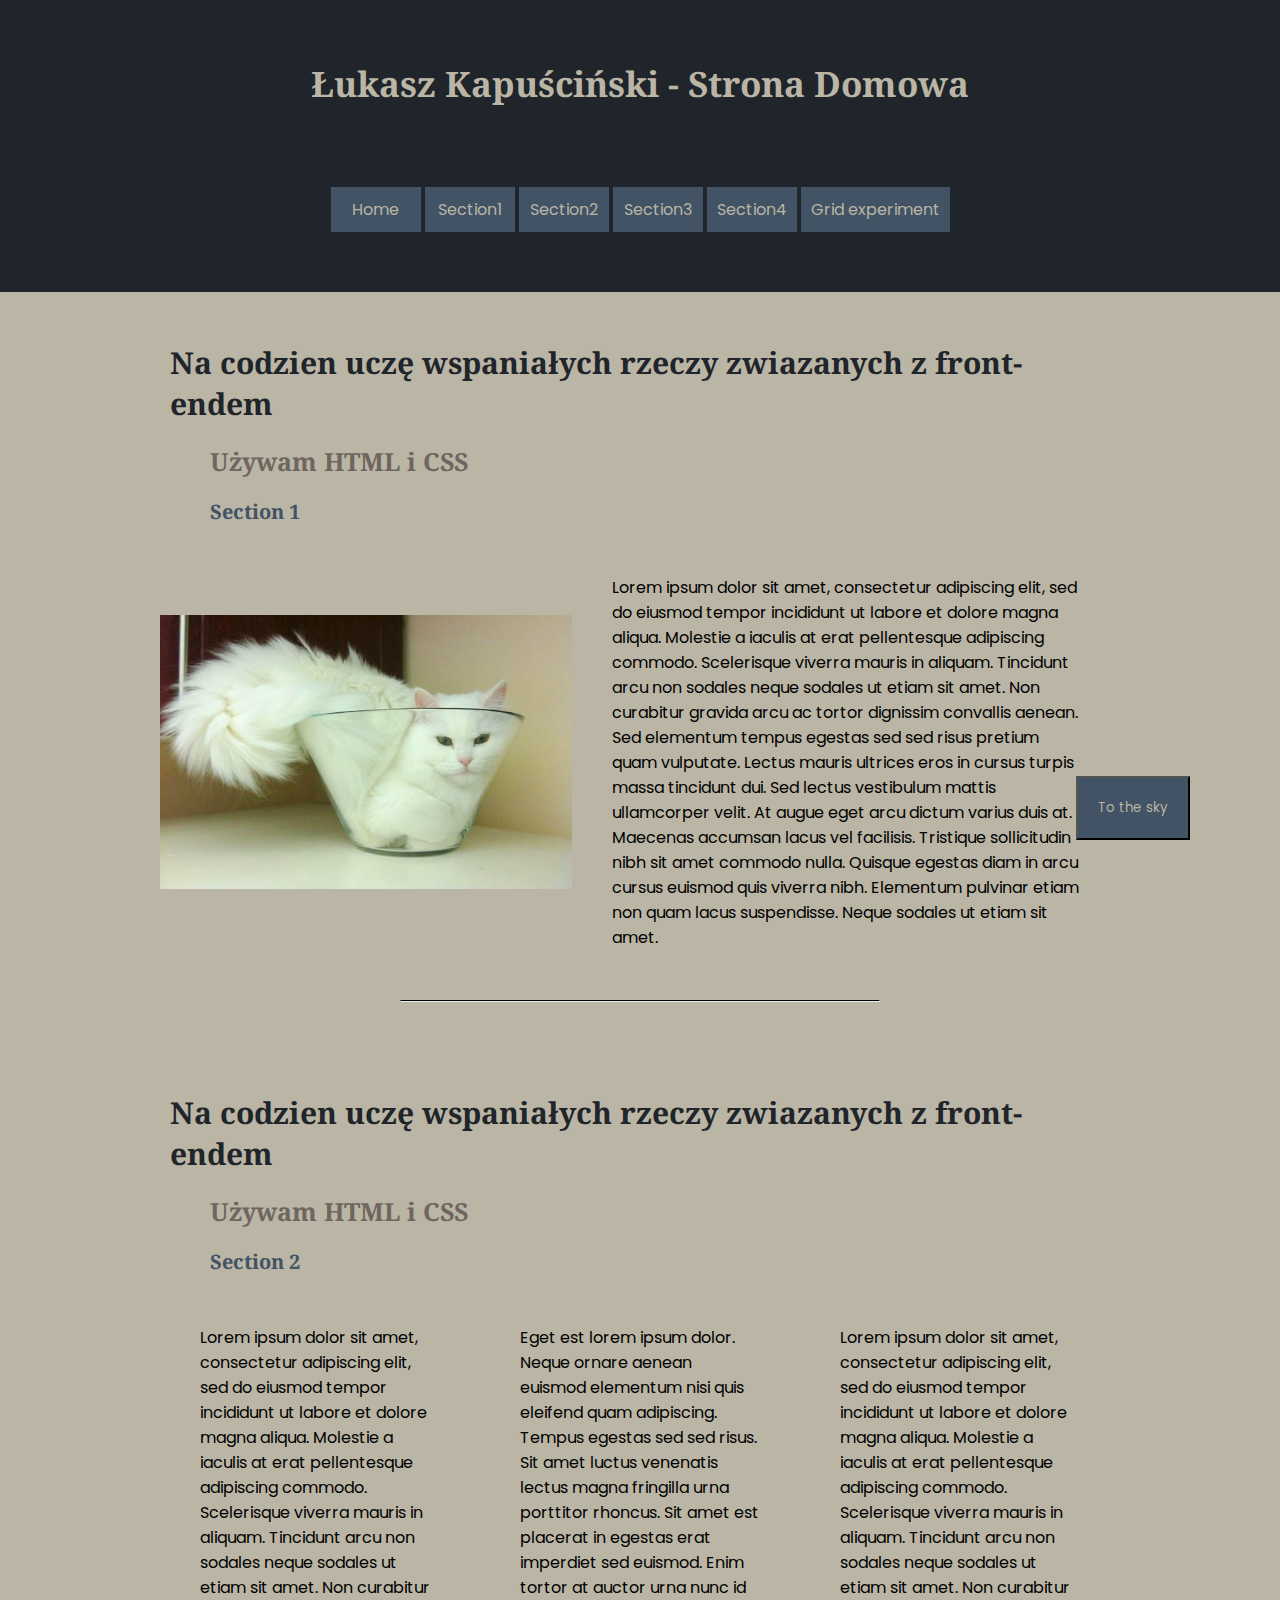
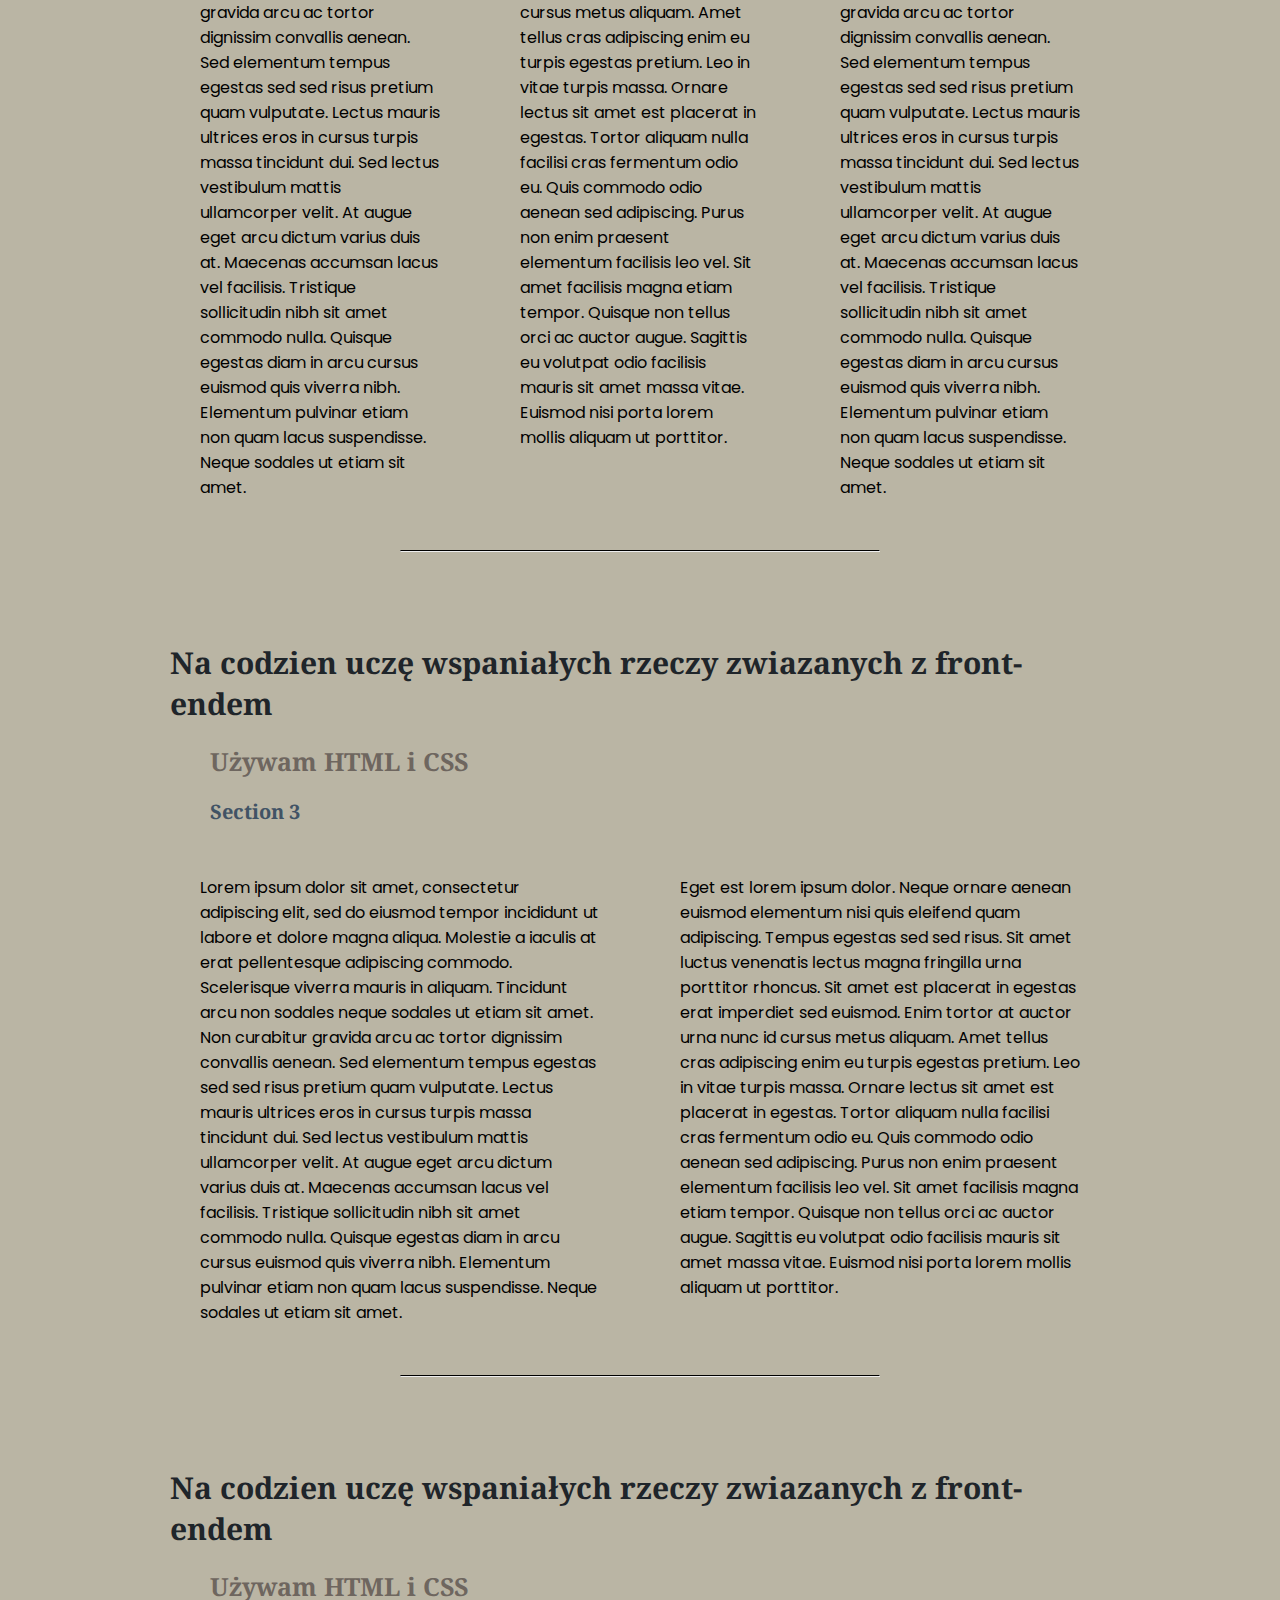
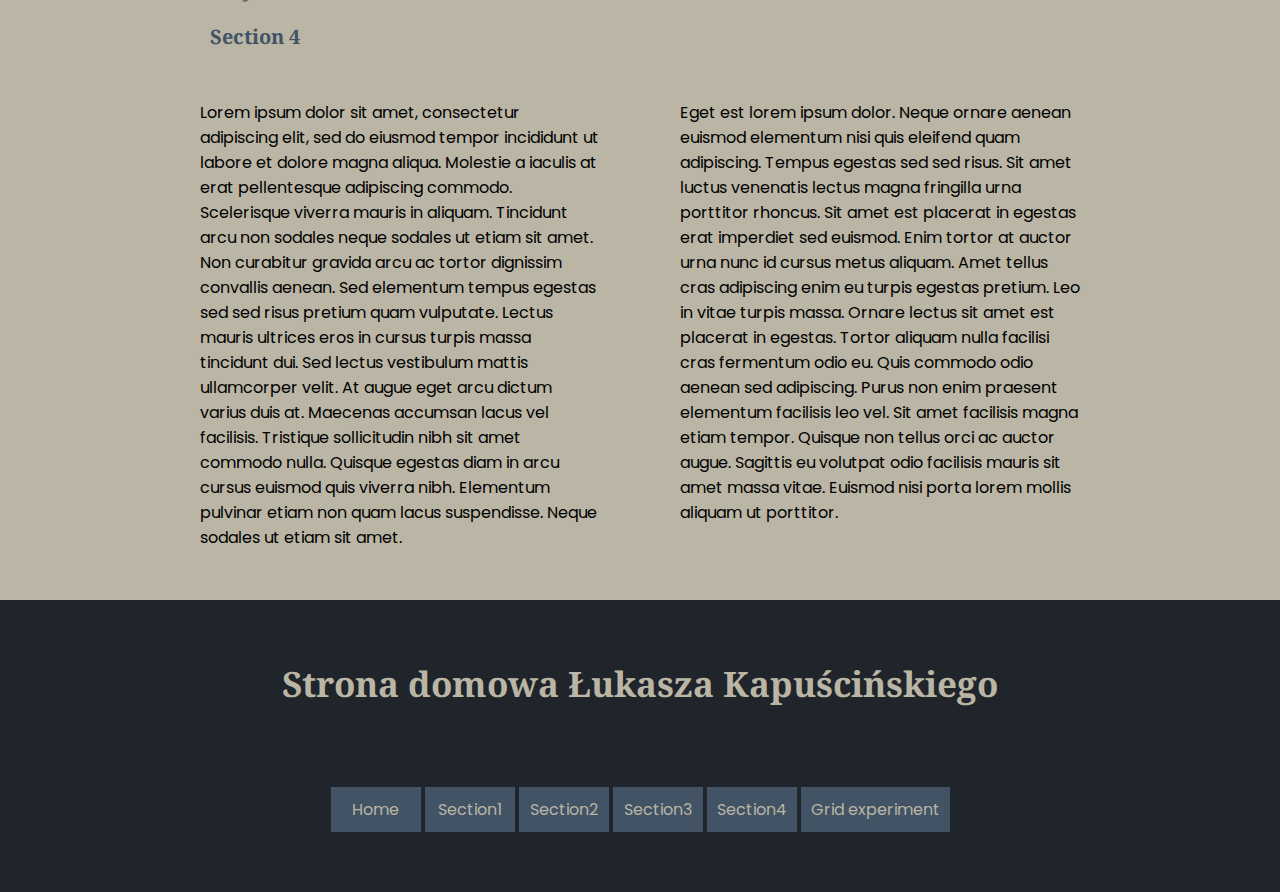
==== index.html @ 44f7f808 "grid experyment" ====
<!DOCTYPE html>
<html lang="pl">

<head>
    <meta charset="UTF-8" />
    <meta name="viewport" content="width=device-width, initial-scale=1.0" />
    <meta http-equiv="X-UA-Compatible" content="ie=edge" />
    <title>WTF Project</title>
    <link href="https://fonts.googleapis.com/css?family=Noto+Serif:400,700&display=swap&subset=latin-ext"
        rel="stylesheet" />
    <link href="https://fonts.googleapis.com/css?family=Poppins:400,700&display=swap&subset=latin-ext"
        rel="stylesheet" />
    <link rel="stylesheet" href="style.css" type="text/css" />
</head>

<body>
    <header class="header" id="home">
        <h1 class="header__h1">Łukasz Kapuściński - Strona Domowa</h1>

        <nav>
            <ul class="navigation__ul">
                <a class="navigation__a" href="#home">
                    <li class="navigation__li">Home</li>
                </a>
                <a class="navigation__a" href="#Section1">
                    <li class="navigation__li">Section1</li>
                </a>
                <a class="navigation__a" href="#Section2">
                    <li class="navigation__li">Section2</li>
                </a>
                <a class="navigation__a" href="#Section3">
                    <li class="navigation__li">Section3</li>
                </a>
                <a class="navigation__a" href="#Section4">
                    <li class="navigation__li">Section4</li>
                </a>
                <a class="navigation__a" href="grid.html">
                        <li class="navigation__li">Grid experiment</li>
                    </a>
            </ul>
        </nav>
    </header>
    <main class="wrapper">
        <!-- Section 1 -->
        <section class="section" id="Section1">
            <h2 class="section__h2">
                Na codzien uczę wspaniałych rzeczy zwiazanych z front-endem
            </h2>
            <h3 class="section__h3">Używam HTML i CSS</h3>

            <article>
                <h4 class="article__h4">Section 1</h4>
                <div class="container">
                    <div class="item">
                        <img src="IMG/cat.jpg" class="image  " alt="Kot w misce udający płynny stan skupiena" />
                    </div>
                    <p class="article__paragraph item">
                        Lorem ipsum dolor sit amet, consectetur adipiscing elit, sed do
                        eiusmod tempor incididunt ut labore et dolore magna aliqua. Molestie
                        a iaculis at erat pellentesque adipiscing commodo. Scelerisque
                        viverra mauris in aliquam. Tincidunt arcu non sodales neque sodales
                        ut etiam sit amet. Non curabitur gravida arcu ac tortor dignissim
                        convallis aenean. Sed elementum tempus egestas sed sed risus pretium
                        quam vulputate. Lectus mauris ultrices eros in cursus turpis massa
                        tincidunt dui. Sed lectus vestibulum mattis ullamcorper velit. At
                        augue eget arcu dictum varius duis at. Maecenas accumsan lacus vel
                        facilisis. Tristique sollicitudin nibh sit amet commodo nulla.
                        Quisque egestas diam in arcu cursus euismod quis viverra nibh.
                        Elementum pulvinar etiam non quam lacus suspendisse. Neque sodales
                        ut etiam sit amet.
                    </p>
                </div>
            </article>
            <hr />
        </section>
        <!-- Section 2 -->
        <section class="section" id="Section2">
            <h2 class="section__h2">
                Na codzien uczę wspaniałych rzeczy zwiazanych z front-endem
            </h2>
            <h3 class="section__h3">Używam HTML i CSS</h3>

            <article>
                <h4 class="article__h4">Section 2</h4>
                <div class="container">
                    <p class="article__paragraph item">
                        Lorem ipsum dolor sit amet, consectetur adipiscing elit, sed do
                        eiusmod tempor incididunt ut labore et dolore magna aliqua. Molestie
                        a iaculis at erat pellentesque adipiscing commodo. Scelerisque
                        viverra mauris in aliquam. Tincidunt arcu non sodales neque sodales
                        ut etiam sit amet. Non curabitur gravida arcu ac tortor dignissim
                        convallis aenean. Sed elementum tempus egestas sed sed risus pretium
                        quam vulputate. Lectus mauris ultrices eros in cursus turpis massa
                        tincidunt dui. Sed lectus vestibulum mattis ullamcorper velit. At
                        augue eget arcu dictum varius duis at. Maecenas accumsan lacus vel
                        facilisis. Tristique sollicitudin nibh sit amet commodo nulla.
                        Quisque egestas diam in arcu cursus euismod quis viverra nibh.
                        Elementum pulvinar etiam non quam lacus suspendisse. Neque sodales
                        ut etiam sit amet.
                    </p>
                    <p class="article__paragraph item">
                        Eget est lorem ipsum dolor. Neque ornare aenean euismod elementum
                        nisi quis eleifend quam adipiscing. Tempus egestas sed sed risus.
                        Sit amet luctus venenatis lectus magna fringilla urna porttitor
                        rhoncus. Sit amet est placerat in egestas erat imperdiet sed
                        euismod. Enim tortor at auctor urna nunc id cursus metus aliquam.
                        Amet tellus cras adipiscing enim eu turpis egestas pretium. Leo in
                        vitae turpis massa. Ornare lectus sit amet est placerat in egestas.
                        Tortor aliquam nulla facilisi cras fermentum odio eu. Quis commodo
                        odio aenean sed adipiscing. Purus non enim praesent elementum
                        facilisis leo vel. Sit amet facilisis magna etiam tempor. Quisque
                        non tellus orci ac auctor augue. Sagittis eu volutpat odio facilisis
                        mauris sit amet massa vitae. Euismod nisi porta lorem mollis aliquam
                        ut porttitor.
                    </p>
                    <p class="article__paragraph item ">
                        Lorem ipsum dolor sit amet, consectetur adipiscing elit, sed do
                        eiusmod tempor incididunt ut labore et dolore magna aliqua. Molestie
                        a iaculis at erat pellentesque adipiscing commodo. Scelerisque
                        viverra mauris in aliquam. Tincidunt arcu non sodales neque sodales
                        ut etiam sit amet. Non curabitur gravida arcu ac tortor dignissim
                        convallis aenean. Sed elementum tempus egestas sed sed risus pretium
                        quam vulputate. Lectus mauris ultrices eros in cursus turpis massa
                        tincidunt dui. Sed lectus vestibulum mattis ullamcorper velit. At
                        augue eget arcu dictum varius duis at. Maecenas accumsan lacus vel
                        facilisis. Tristique sollicitudin nibh sit amet commodo nulla.
                        Quisque egestas diam in arcu cursus euismod quis viverra nibh.
                        Elementum pulvinar etiam non quam lacus suspendisse. Neque sodales
                        ut etiam sit amet.
                    </p>
                </div>
            </article>
            <hr />
        </section>
        <!-- Section 3 -->
        <section class="section" id="Section3">
            <h2 class="section__h2">
                Na codzien uczę wspaniałych rzeczy zwiazanych z front-endem
            </h2>
            <h3 class="section__h3">Używam HTML i CSS</h3>

            <article>
                <h4 class="article__h4">Section 3</h4>
                <div class="container">
                    <p class="article__paragraph item">
                        Lorem ipsum dolor sit amet, consectetur adipiscing elit, sed do
                        eiusmod tempor incididunt ut labore et dolore magna aliqua. Molestie
                        a iaculis at erat pellentesque adipiscing commodo. Scelerisque
                        viverra mauris in aliquam. Tincidunt arcu non sodales neque sodales
                        ut etiam sit amet. Non curabitur gravida arcu ac tortor dignissim
                        convallis aenean. Sed elementum tempus egestas sed sed risus pretium
                        quam vulputate. Lectus mauris ultrices eros in cursus turpis massa
                        tincidunt dui. Sed lectus vestibulum mattis ullamcorper velit. At
                        augue eget arcu dictum varius duis at. Maecenas accumsan lacus vel
                        facilisis. Tristique sollicitudin nibh sit amet commodo nulla.
                        Quisque egestas diam in arcu cursus euismod quis viverra nibh.
                        Elementum pulvinar etiam non quam lacus suspendisse. Neque sodales
                        ut etiam sit amet.
                    </p>
                    <p class="article__paragraph item">
                        Eget est lorem ipsum dolor. Neque ornare aenean euismod elementum
                        nisi quis eleifend quam adipiscing. Tempus egestas sed sed risus.
                        Sit amet luctus venenatis lectus magna fringilla urna porttitor
                        rhoncus. Sit amet est placerat in egestas erat imperdiet sed
                        euismod. Enim tortor at auctor urna nunc id cursus metus aliquam.
                        Amet tellus cras adipiscing enim eu turpis egestas pretium. Leo in
                        vitae turpis massa. Ornare lectus sit amet est placerat in egestas.
                        Tortor aliquam nulla facilisi cras fermentum odio eu. Quis commodo
                        odio aenean sed adipiscing. Purus non enim praesent elementum
                        facilisis leo vel. Sit amet facilisis magna etiam tempor. Quisque
                        non tellus orci ac auctor augue. Sagittis eu volutpat odio facilisis
                        mauris sit amet massa vitae. Euismod nisi porta lorem mollis aliquam
                        ut porttitor.
                    </p>
                </div>
            </article>
            <hr />
        </section>
        <!-- Section 4 -->
        <section class="section" id="Section4">
            <h2 class="section__h2">
                Na codzien uczę wspaniałych rzeczy zwiazanych z front-endem
            </h2>
            <h3 class="section__h3">Używam HTML i CSS</h3>
            <article>
                <h4 class="article__h4">Section 4</h4>
                <div class="container">
                    <p class="article__paragraph item">

                        Lorem ipsum dolor sit amet, consectetur adipiscing elit, sed do
                        eiusmod tempor incididunt ut labore et dolore magna aliqua. Molestie a
                        iaculis at erat pellentesque adipiscing commodo. Scelerisque viverra
                        mauris in aliquam. Tincidunt arcu non sodales neque sodales ut etiam
                        sit amet. Non curabitur gravida arcu ac tortor dignissim convallis
                        aenean. Sed elementum tempus egestas sed sed risus pretium quam
                        vulputate. Lectus mauris ultrices eros in cursus turpis massa
                        tincidunt dui. Sed lectus vestibulum mattis ullamcorper velit. At
                        augue eget arcu dictum varius duis at. Maecenas accumsan lacus vel
                        facilisis. Tristique sollicitudin nibh sit amet commodo nulla. Quisque
                        egestas diam in arcu cursus euismod quis viverra nibh. Elementum
                        pulvinar etiam non quam lacus suspendisse. Neque sodales ut etiam sit
                        amet.
                    </p>
                    <p class="article__paragraph item">
                        Eget est lorem ipsum dolor. Neque ornare aenean euismod elementum nisi
                        quis eleifend quam adipiscing. Tempus egestas sed sed risus. Sit amet
                        luctus venenatis lectus magna fringilla urna porttitor rhoncus. Sit
                        amet est placerat in egestas erat imperdiet sed euismod. Enim tortor
                        at auctor urna nunc id cursus metus aliquam. Amet tellus cras
                        adipiscing enim eu turpis egestas pretium. Leo in vitae turpis massa.
                        Ornare lectus sit amet est placerat in egestas. Tortor aliquam nulla
                        facilisi cras fermentum odio eu. Quis commodo odio aenean sed
                        adipiscing. Purus non enim praesent elementum facilisis leo vel. Sit
                        amet facilisis magna etiam tempor. Quisque non tellus orci ac auctor
                        augue. Sagittis eu volutpat odio facilisis mauris sit amet massa
                        vitae. Euismod nisi porta lorem mollis aliquam ut porttitor.
                    </p>
                </div>
            </article>
        </section>
    </main>
    <footer class="footer">
        <h2 class="footer__h2">Strona domowa Łukasza Kapuścińskiego</h2>
        <nav>
            <ul class="navigation__ul">
                <a class="navigation__a" href="#home">
                    <li class="navigation__li">Home</li>
                </a>
                <a class="navigation__a" href="#Section1">
                    <li class="navigation__li">Section1</li>
                </a>
                <a class="navigation__a" href="#Section2">
                    <li class="navigation__li">Section2</li>
                </a>
                <a class="navigation__a" href="#Section3">
                    <li class="navigation__li">Section3</li>
                </a>
                <a class="navigation__a" href="#Section4">
                    <li class="navigation__li">Section4</li>
                </a>
                <a class="navigation__a" href="grid.html">
                        <li class="navigation__li">Grid experiment</li>
                    </a>
            </ul>
        </nav>

        <a href="#home" class="link"><button class="button">To the sky</button></a>
    </footer>
</body>

</html>
---- style.css ----
/* My color pallet

Sienna          #965C2A
Dark SLate Gray #415365
Dark Gray       #BAB5A4
Dark Slate Gray #1F252A
Dim Gray        #6E665F

*/


* {
    padding: 0;
    margin: 0;
    box-sizing: border-box;
    font-family: 'Poppins', sans-serif;
}

.article__h4 {
    font-family: 'Noto Serif', serif;
    font-size: 20px;
    color: #415365;
    padding: 10px 0 40px 50px;
}

.article__paragraph {
    width: 80%;
    margin: 0 auto;
    font-size: 16px;
    color: #000;
    padding: 10px 40px;
}

body {
    background-color: #BAB5A4;
}


.button {
    position: fixed;
    bottom: 60px;
    right: 90px;
    color: #BAB5A4;
    background-color: #415365;
    padding: 20px;
}

.button:hover {
    background-color: #BAB5A4;
    color: #1F252A;
}


.container {
    display: flex;
    justify-items: flex-start;
    align-items: flex-start;
    
    
}

.footer {
    padding: 20px;
    background-color: #1F252A;
    position: relative;
    text-align: center;
}

.footer__h2 {
    font-family: 'Noto Serif', serif;
    font-size: 35px;
    color: #BAB5A4;
    padding: 40px 10px;
}




.header {
    padding: 20px;
    background-color: #1F252A;
    text-align: center;
    color: #BAB5A4;

}

.header__h1 {
    font-family: 'Noto Serif', serif;
    font-size: 35px;
    color: #BAB5A4;
    text-align: center;
    padding: 40px 10px;
}

hr {
    width: 50%;
    margin: 40px auto 0 auto;
    border-top: 1px solid black;
}

.image {

    height: auto;
    width: 100%;
    max-width: 100%;
    padding: 50px 0;
    display: block;
    margin: 0 auto;


}

.item {
    flex-grow: 1;
}

.navigation {
    padding: 30px;

}

.navigation__ul {
    list-style-type: none;
    padding: 40px 20px;
}


.navigation__li {
    display: inline-block;
    background-color: #415365;
    padding: 10px 10px;
    min-width: 90px;

}

.navigation__li:hover {
    background-color: #BAB5A4;
    color: #415365;
}

.navigation__a {
    color: #BAB5A4;
    text-decoration: none;

}

.section {
    padding: 40px 20px;

}



.section__h2 {
    font-family: 'Noto Serif', serif;
    font-size: 30px;
    color: #1F252A;
    padding: 10px 10px;
}

.section__h3 {
    font-family: 'Noto Serif', serif;
    font-size: 25px;
    color: #6E665F;
    padding: 10px 50px;
}


.wrapper {
    width: 1000px;
    margin: auto;
}
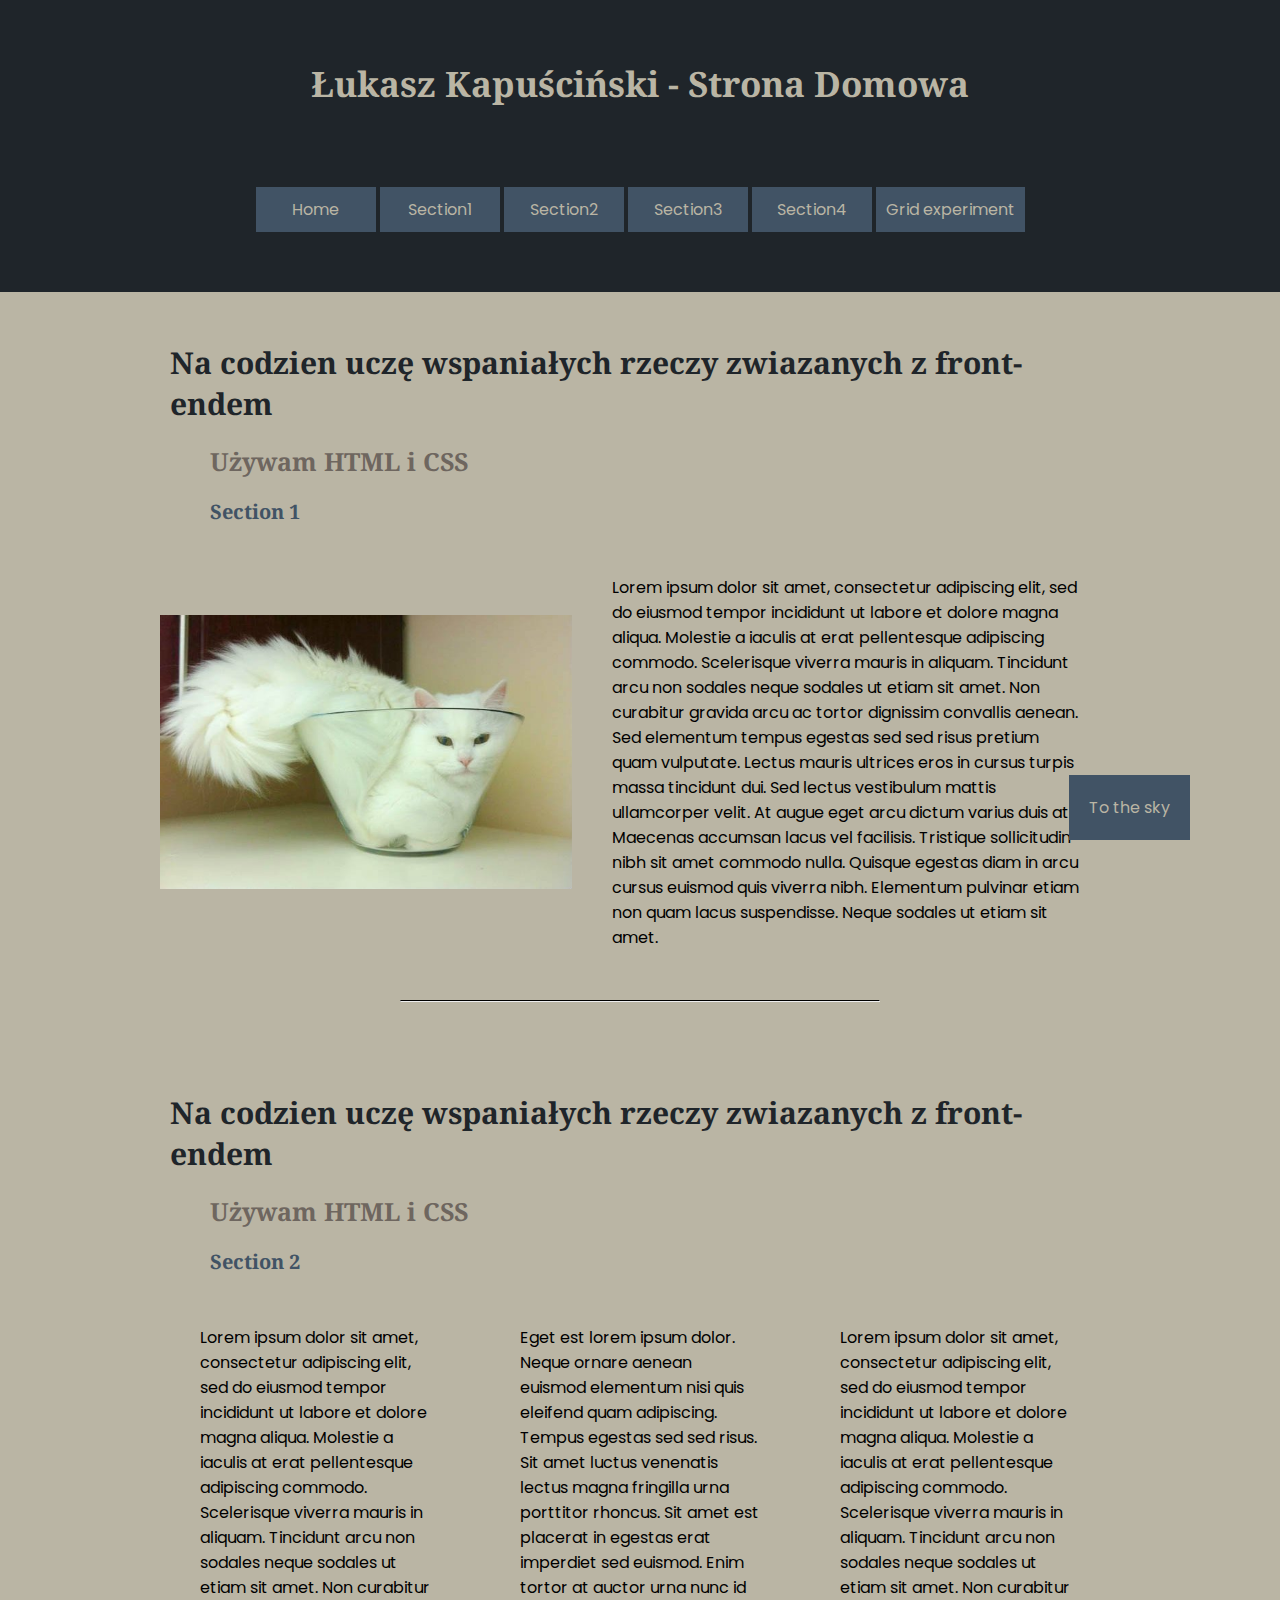
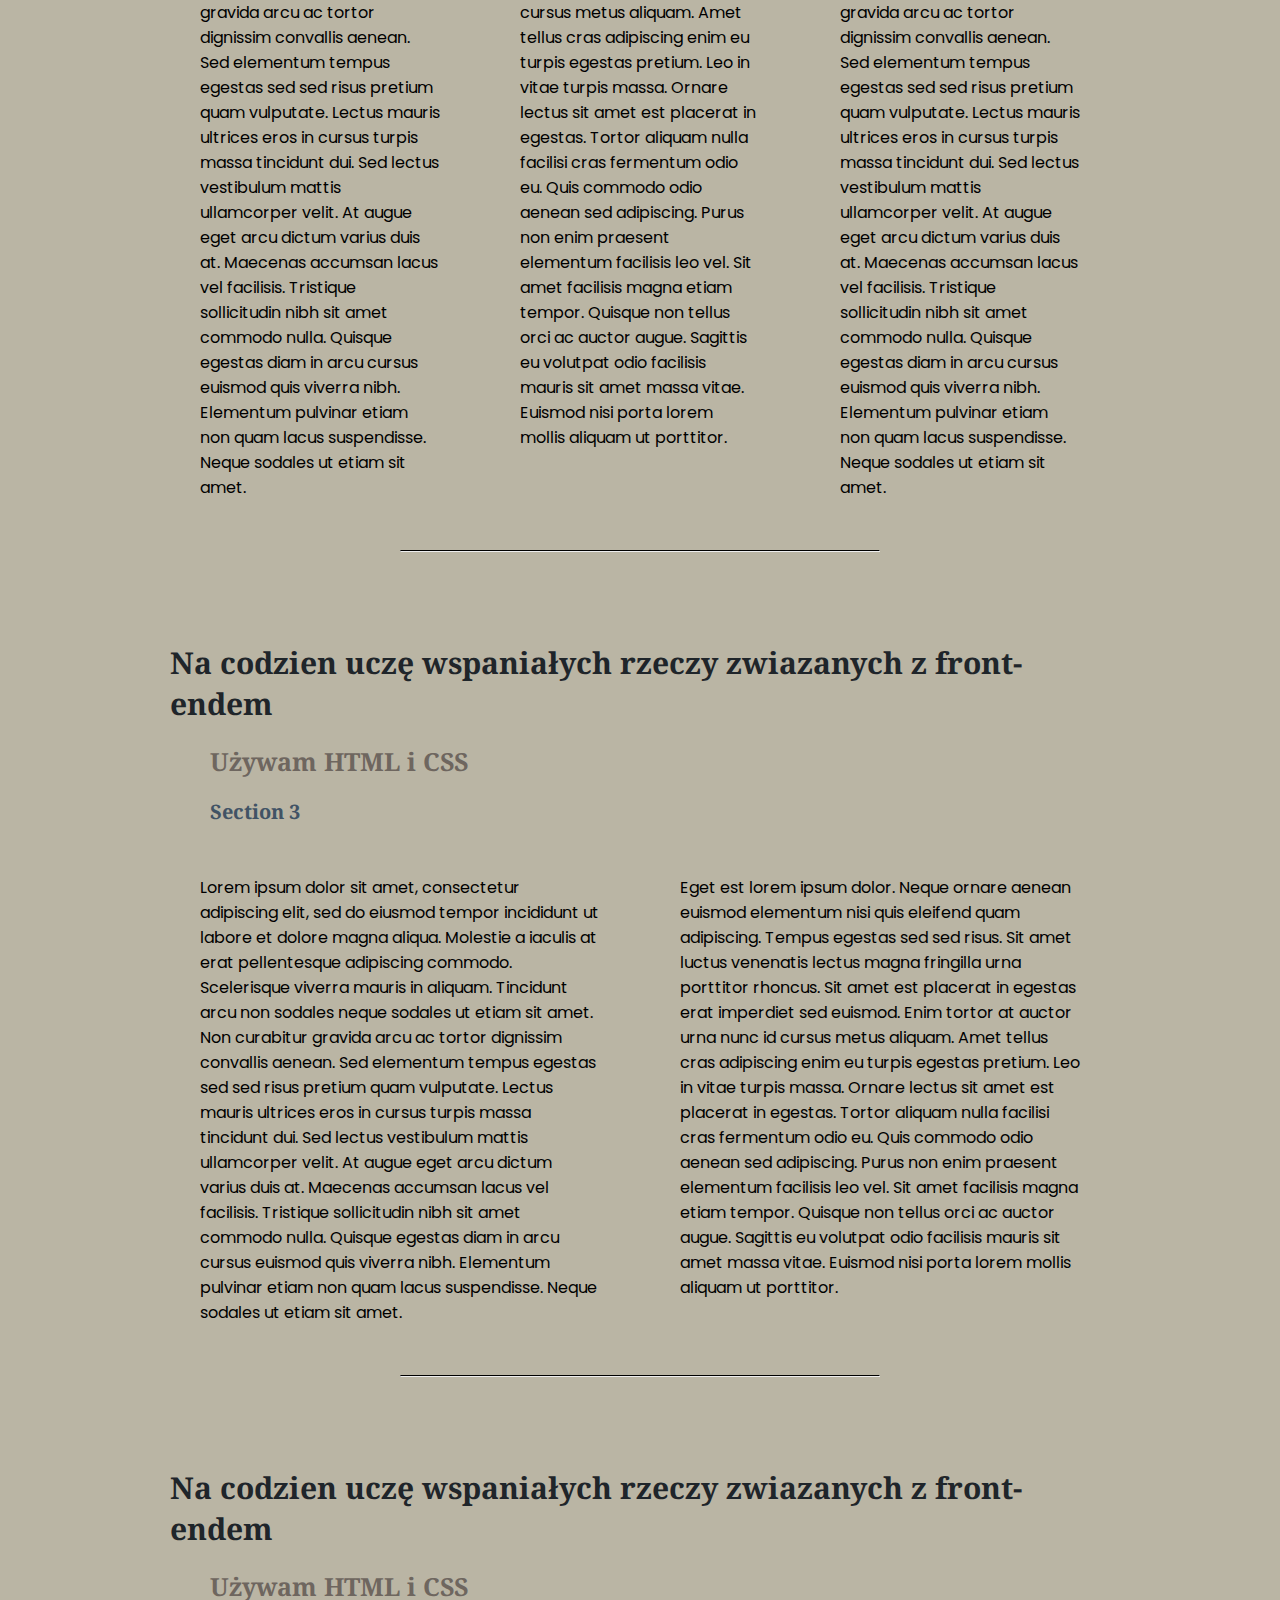
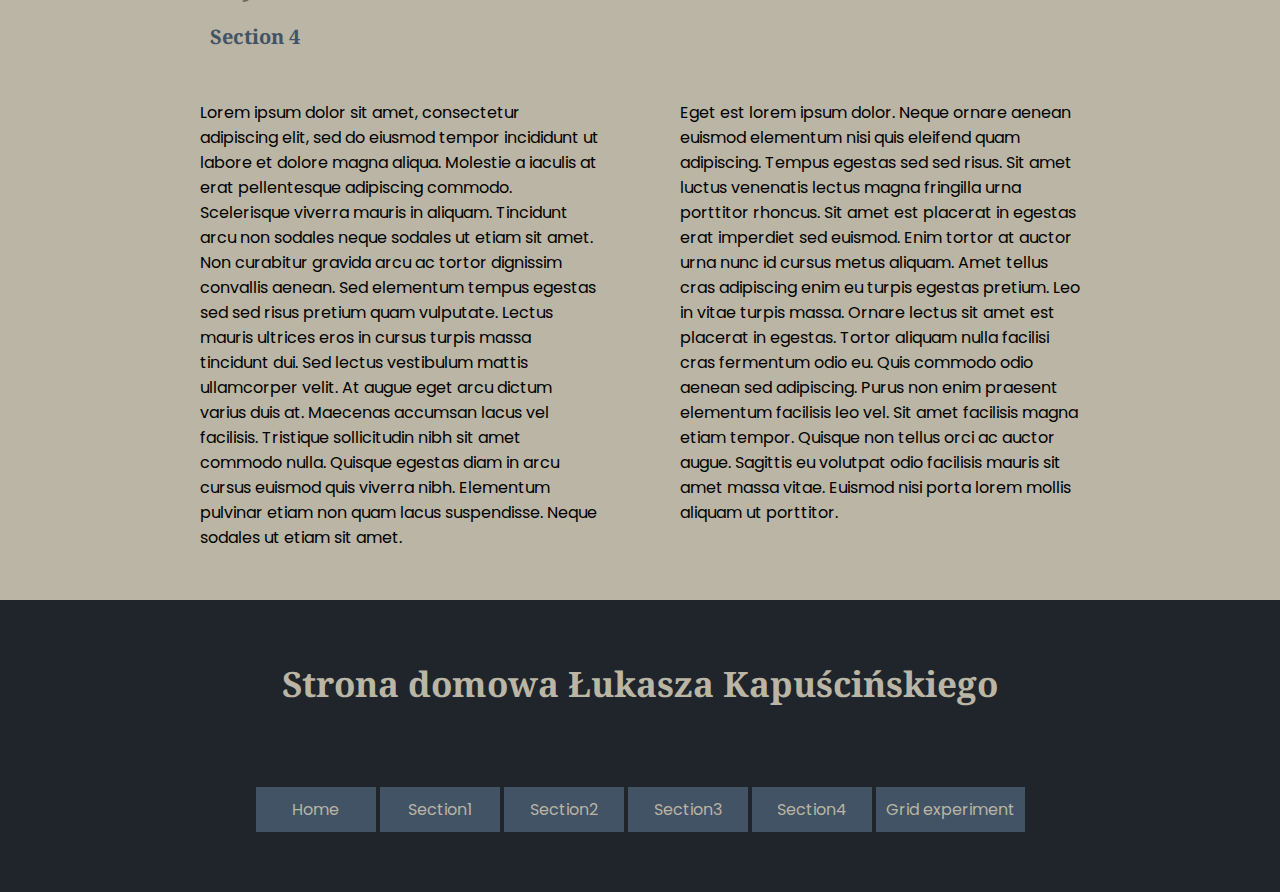
==== commit fa9dfad3: "small BEM improvement" ====
--- a/index.html
+++ b/index.html
@@ -19,30 +19,30 @@
 
         <nav>
             <ul class="navigation__ul">
-                <a class="navigation__a" href="#home">
-                    <li class="navigation__li">Home</li>
-                </a>
-                <a class="navigation__a" href="#Section1">
-                    <li class="navigation__li">Section1</li>
-                </a>
-                <a class="navigation__a" href="#Section2">
-                    <li class="navigation__li">Section2</li>
-                </a>
-                <a class="navigation__a" href="#Section3">
-                    <li class="navigation__li">Section3</li>
-                </a>
-                <a class="navigation__a" href="#Section4">
-                    <li class="navigation__li">Section4</li>
-                </a>
-                <a class="navigation__a" href="grid.html">
-                        <li class="navigation__li">Grid experiment</li>
-                    </a>
+
+                <li class="navigation__li"><a class="navigation__a" href="#home">Home
+                    </a></li>
+                <li class="navigation__li"><a class="navigation__a" href="#section1">
+                        Section1
+                    </a></li>
+                <li class="navigation__li"><a class="navigation__a" href="#section2">
+                        Section2</a></li>
+
+
+                <li class="navigation__li"><a class="navigation__a" href="#section3">Section3</a></li>
+
+
+                <li class="navigation__li"><a class="navigation__a" href="#section4">Section4
+                    </a></li>
+
+                <li class="navigation__li"><a class="navigation__a" href="grid.html">Grid experiment </a></li>
+
             </ul>
         </nav>
     </header>
     <main class="wrapper">
         <!-- Section 1 -->
-        <section class="section" id="Section1">
+        <section class="section" id="section1">
             <h2 class="section__h2">
                 Na codzien uczę wspaniałych rzeczy zwiazanych z front-endem
             </h2>
@@ -74,7 +74,7 @@
             <hr />
         </section>
         <!-- Section 2 -->
-        <section class="section" id="Section2">
+        <section class="section" id="section2">
             <h2 class="section__h2">
                 Na codzien uczę wspaniałych rzeczy zwiazanych z front-endem
             </h2>
@@ -133,7 +133,7 @@
             <hr />
         </section>
         <!-- Section 3 -->
-        <section class="section" id="Section3">
+        <section class="section" id="section3">
             <h2 class="section__h2">
                 Na codzien uczę wspaniałych rzeczy zwiazanych z front-endem
             </h2>
@@ -177,7 +177,7 @@
             <hr />
         </section>
         <!-- Section 4 -->
-        <section class="section" id="Section4">
+        <section class="section" id="section4">
             <h2 class="section__h2">
                 Na codzien uczę wspaniałych rzeczy zwiazanych z front-endem
             </h2>
@@ -221,30 +221,30 @@
     </main>
     <footer class="footer">
         <h2 class="footer__h2">Strona domowa Łukasza Kapuścińskiego</h2>
-        <nav>
-            <ul class="navigation__ul">
-                <a class="navigation__a" href="#home">
-                    <li class="navigation__li">Home</li>
-                </a>
-                <a class="navigation__a" href="#Section1">
-                    <li class="navigation__li">Section1</li>
-                </a>
-                <a class="navigation__a" href="#Section2">
-                    <li class="navigation__li">Section2</li>
-                </a>
-                <a class="navigation__a" href="#Section3">
-                    <li class="navigation__li">Section3</li>
-                </a>
-                <a class="navigation__a" href="#Section4">
-                    <li class="navigation__li">Section4</li>
-                </a>
-                <a class="navigation__a" href="grid.html">
-                        <li class="navigation__li">Grid experiment</li>
-                    </a>
-            </ul>
-        </nav>
-
-        <a href="#home" class="link"><button class="button">To the sky</button></a>
+
+        <ul class="navigation__ul">
+
+            <li class="navigation__li"><a class="navigation__a" href="#home">Home
+                </a></li>
+            <li class="navigation__li"><a class="navigation__a" href="#section1">
+                    Section1
+                </a></li>
+            <li class="navigation__li"><a class="navigation__a" href="#section2">
+                    Section2</a></li>
+
+
+            <li class="navigation__li"><a class="navigation__a" href="#section3">Section3</a></li>
+
+
+            <li class="navigation__li"><a class="navigation__a" href="#section4">Section4
+                </a></li>
+
+            <li class="navigation__li"><a class="navigation__a" href="grid.html">Grid experiment </a></li>
+
+        </ul>
+
+
+        <a href="#home" class="link button">To the sky</a>
     </footer>
 </body>
 
--- a/style.css
+++ b/style.css
@@ -43,11 +43,12 @@
     color: #BAB5A4;
     background-color: #415365;
     padding: 20px;
+    text-decoration: none;
 }
 
 .button:hover {
-    background-color: #BAB5A4;
-    color: #1F252A;
+    background-color:#1F252A;
+    color: #BAB5A4;
 }
 
 
@@ -55,8 +56,8 @@
     display: flex;
     justify-items: flex-start;
     align-items: flex-start;
-    
-    
+
+
 }
 
 .footer {
@@ -127,21 +128,25 @@
 
 .navigation__li {
     display: inline-block;
+    
+    
+}
+
+
+
+.navigation__a {
+    display: inline-block;
+    color: #BAB5A4;
+    text-decoration: none;
+    padding: 10px 10px;
+    min-width: 120px;
     background-color: #415365;
-    padding: 10px 10px;
-    min-width: 90px;
 
 }
 
-.navigation__li:hover {
+.navigation__a:hover {
     background-color: #BAB5A4;
     color: #415365;
-}
-
-.navigation__a {
-    color: #BAB5A4;
-    text-decoration: none;
-
 }
 
 .section {
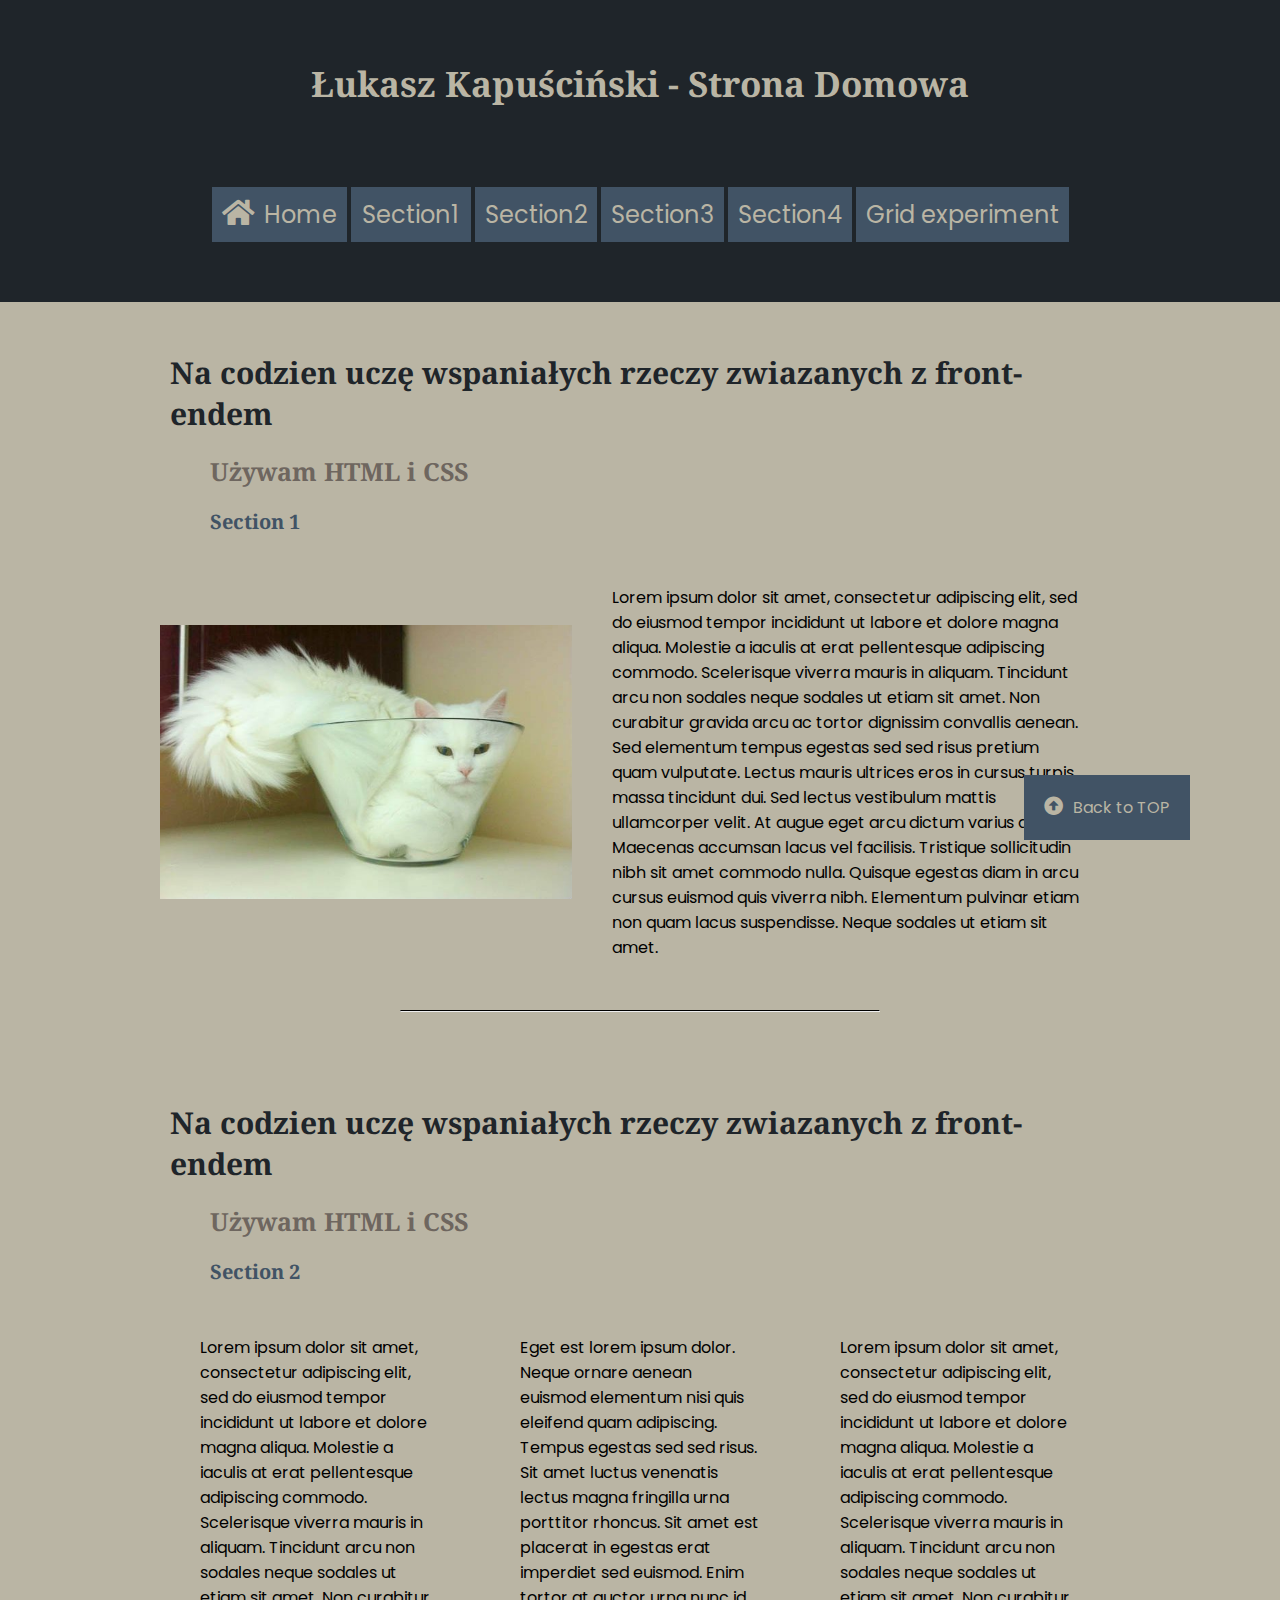
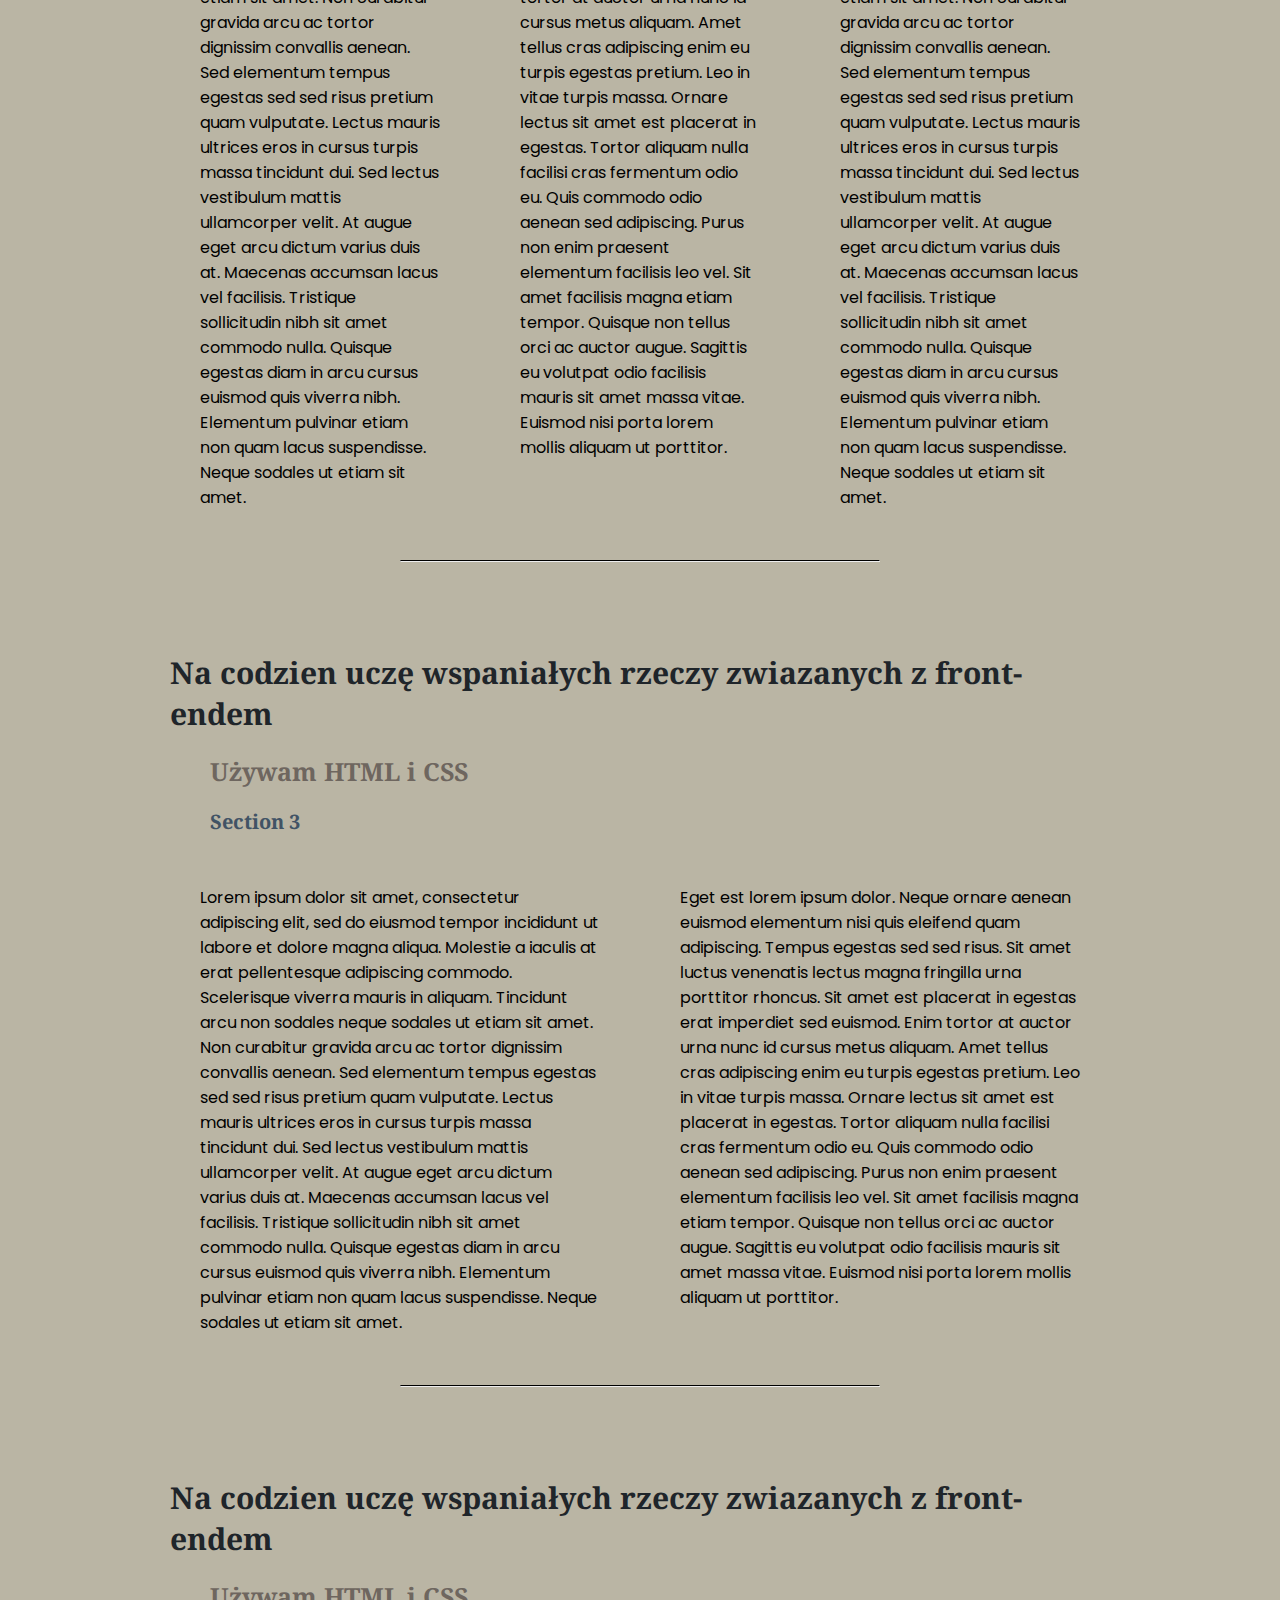
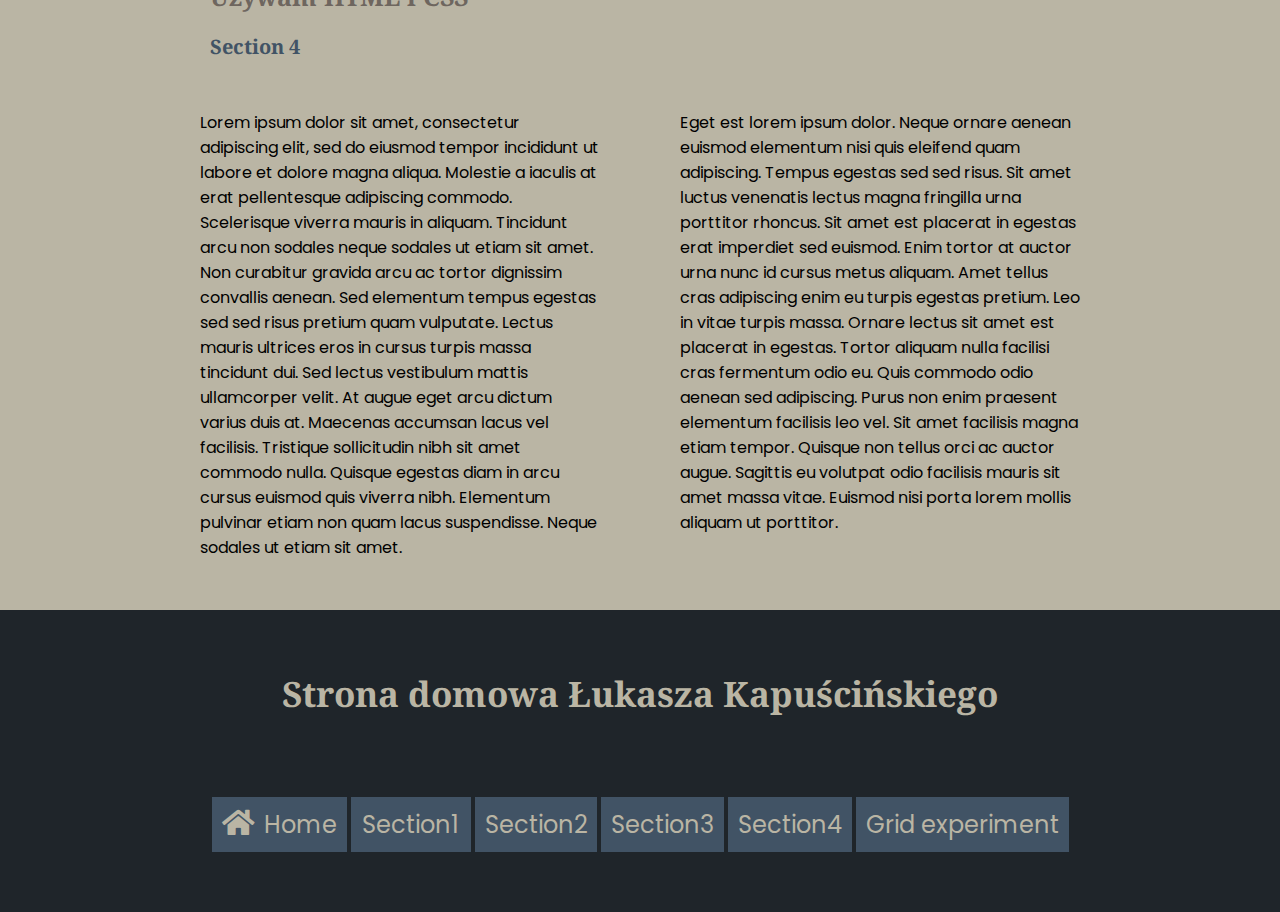
==== commit 7d940f92: "add font awesome" ====
--- a/index.html
+++ b/index.html
@@ -6,6 +6,13 @@
     <meta name="viewport" content="width=device-width, initial-scale=1.0" />
     <meta http-equiv="X-UA-Compatible" content="ie=edge" />
     <title>WTF Project</title>
+
+    <!-- test CDN FA
+        <script src="https://kit.fontawesome.com/5cf9c24616.js"></script>
+    
+    <script src="https://cdnjs.cloudflare.com/ajax/libs/font-awesome/5.8.2/css/all.css"></script>
+    -->
+    <link href="https://cdnjs.cloudflare.com/ajax/libs/font-awesome/5.8.2/css/all.css" rel="stylesheet" />
     <link href="https://fonts.googleapis.com/css?family=Noto+Serif:400,700&display=swap&subset=latin-ext"
         rel="stylesheet" />
     <link href="https://fonts.googleapis.com/css?family=Poppins:400,700&display=swap&subset=latin-ext"
@@ -20,7 +27,7 @@
         <nav>
             <ul class="navigation__ul">
 
-                <li class="navigation__li"><a class="navigation__a" href="#home">Home
+                <li class="navigation__li"><a class="navigation__a" href="#home"><i class="fas fa-home button__icon"></i>Home
                     </a></li>
                 <li class="navigation__li"><a class="navigation__a" href="#section1">
                         Section1
@@ -224,7 +231,7 @@
 
         <ul class="navigation__ul">
 
-            <li class="navigation__li"><a class="navigation__a" href="#home">Home
+            <li class="navigation__li"><a class="navigation__a" href="#home"><i class="fas fa-home button__icon"></i>Home
                 </a></li>
             <li class="navigation__li"><a class="navigation__a" href="#section1">
                     Section1
@@ -244,7 +251,9 @@
         </ul>
 
 
-        <a href="#home" class="link button">To the sky</a>
+        <a href="#home" class="link button">
+            <i class="fas fa-arrow-alt-circle-up button__icon"></i>Back to TOP</a>
+
     </footer>
 </body>
 
--- a/style.css
+++ b/style.css
@@ -15,6 +15,7 @@
     box-sizing: border-box;
     font-family: 'Poppins', sans-serif;
 }
+
 
 .article__h4 {
     font-family: 'Noto Serif', serif;
@@ -51,6 +52,15 @@
     color: #BAB5A4;
 }
 
+.button:active {
+    transform: scale(0.90);
+}
+
+.button__icon {
+    font-size: 1.2em; 
+    color: #BAB5A4;
+    padding: 0 10px 0 0;
+}
 
 .container {
     display: flex;
@@ -135,19 +145,28 @@
 
 
 .navigation__a {
+    font-size: 1.5rem;
     display: inline-block;
     color: #BAB5A4;
     text-decoration: none;
     padding: 10px 10px;
     min-width: 120px;
+    
     background-color: #415365;
 
 }
 
 .navigation__a:hover {
+   
+    
     background-color: #BAB5A4;
     color: #415365;
 }
+
+.navigation__a:active {
+    transform: scale(0.95);
+}
+
 
 .section {
     padding: 40px 20px;
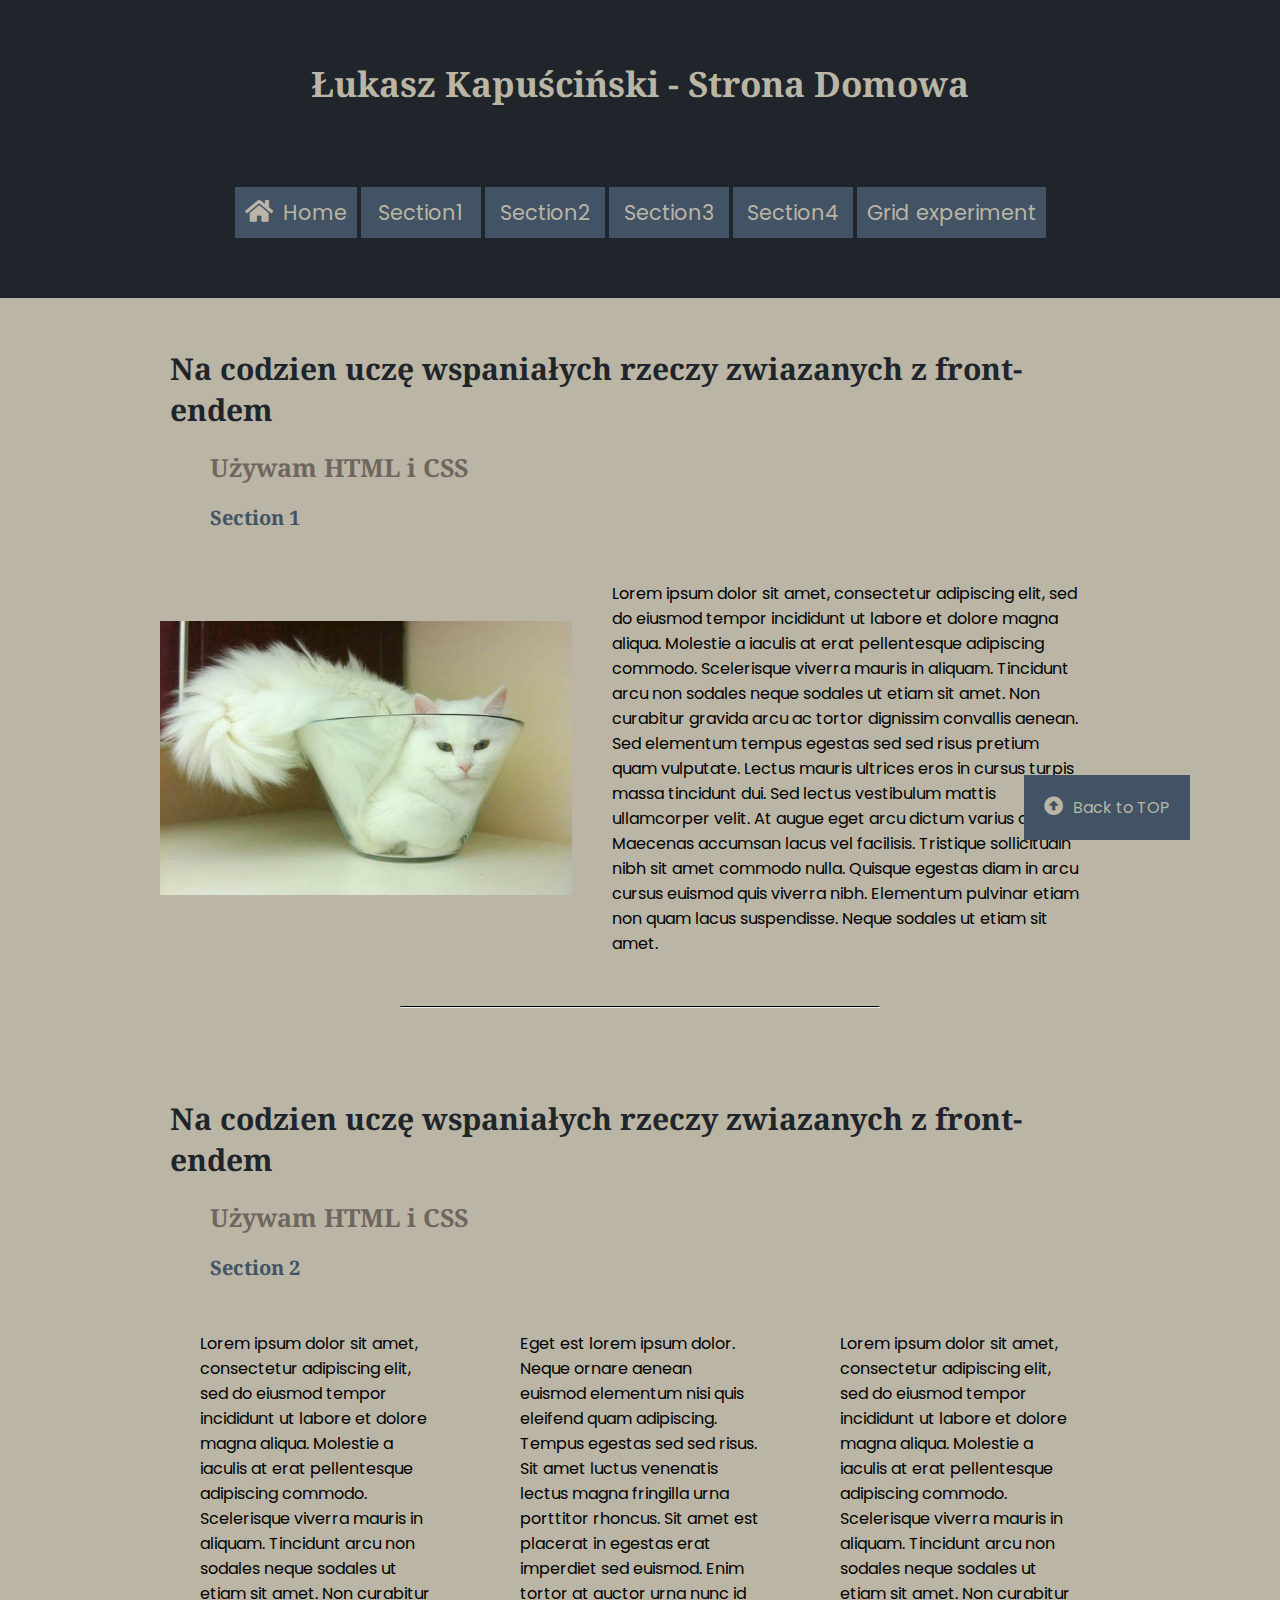
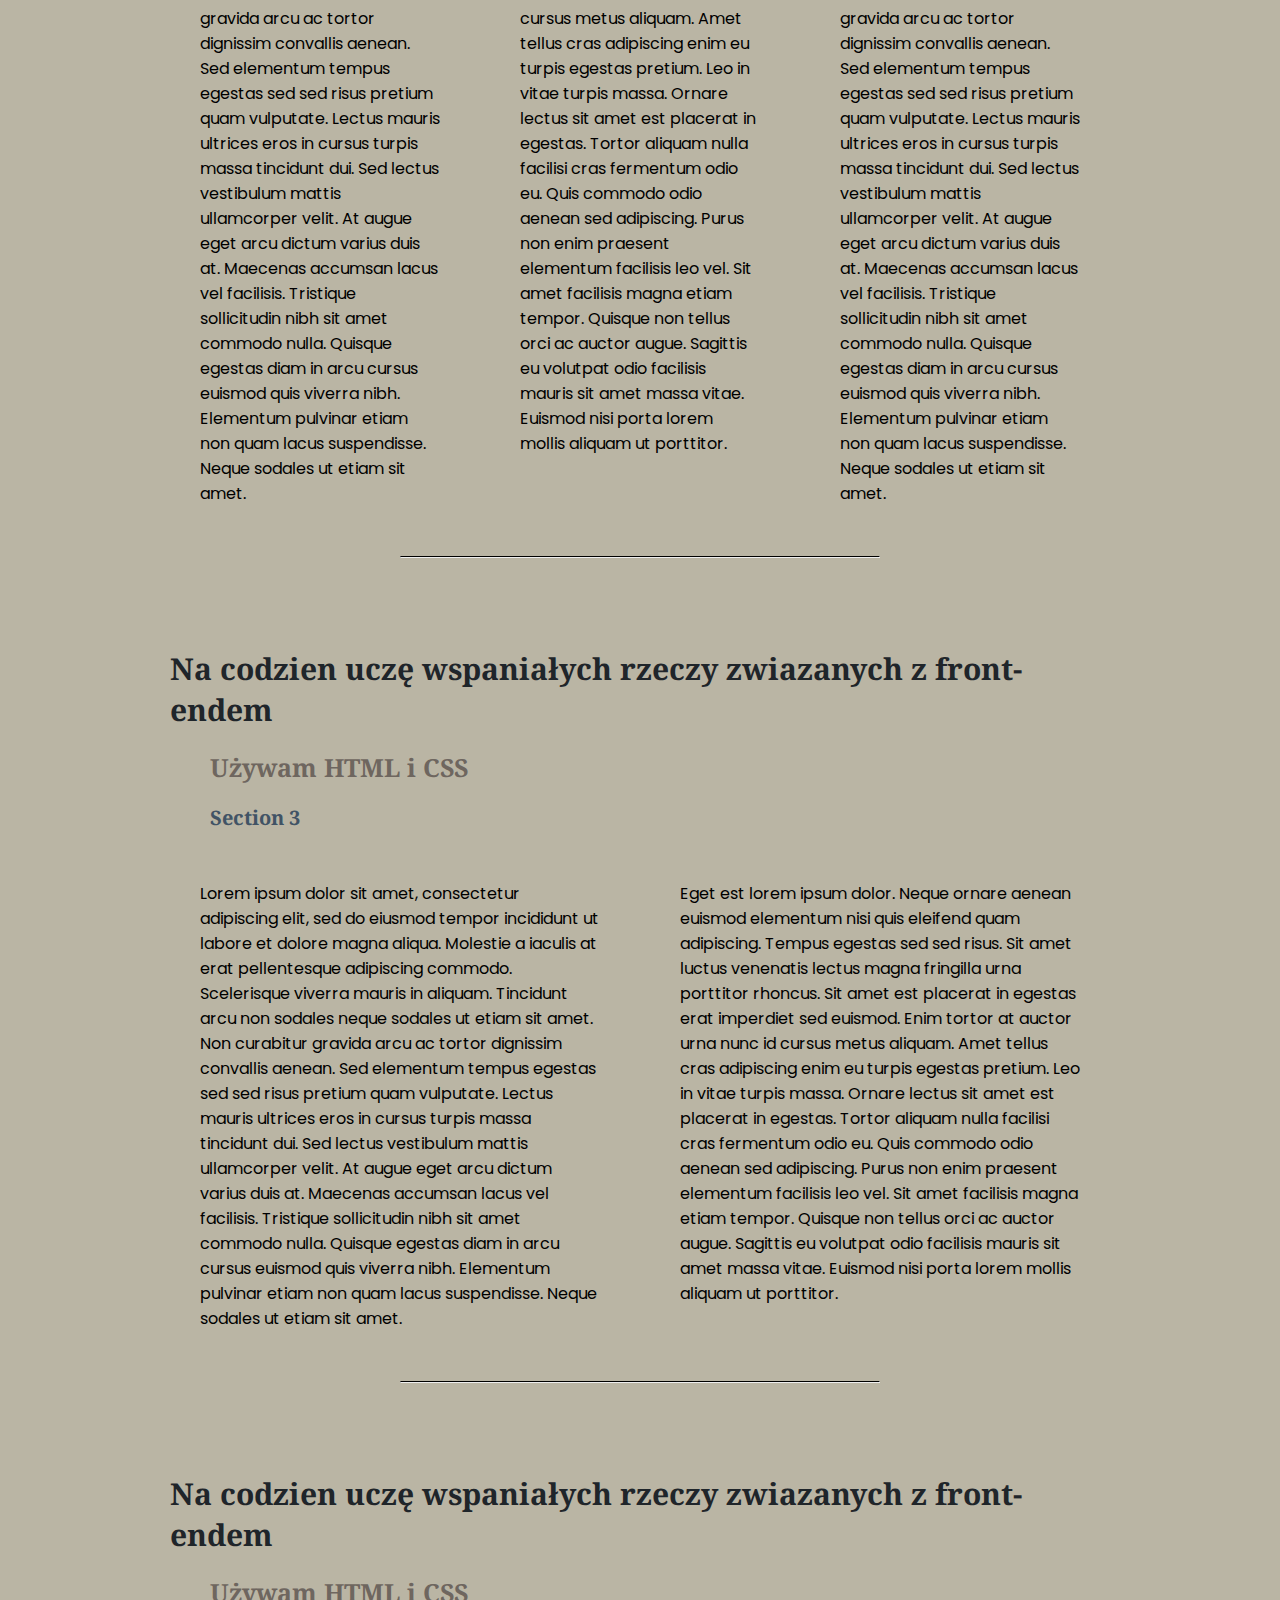
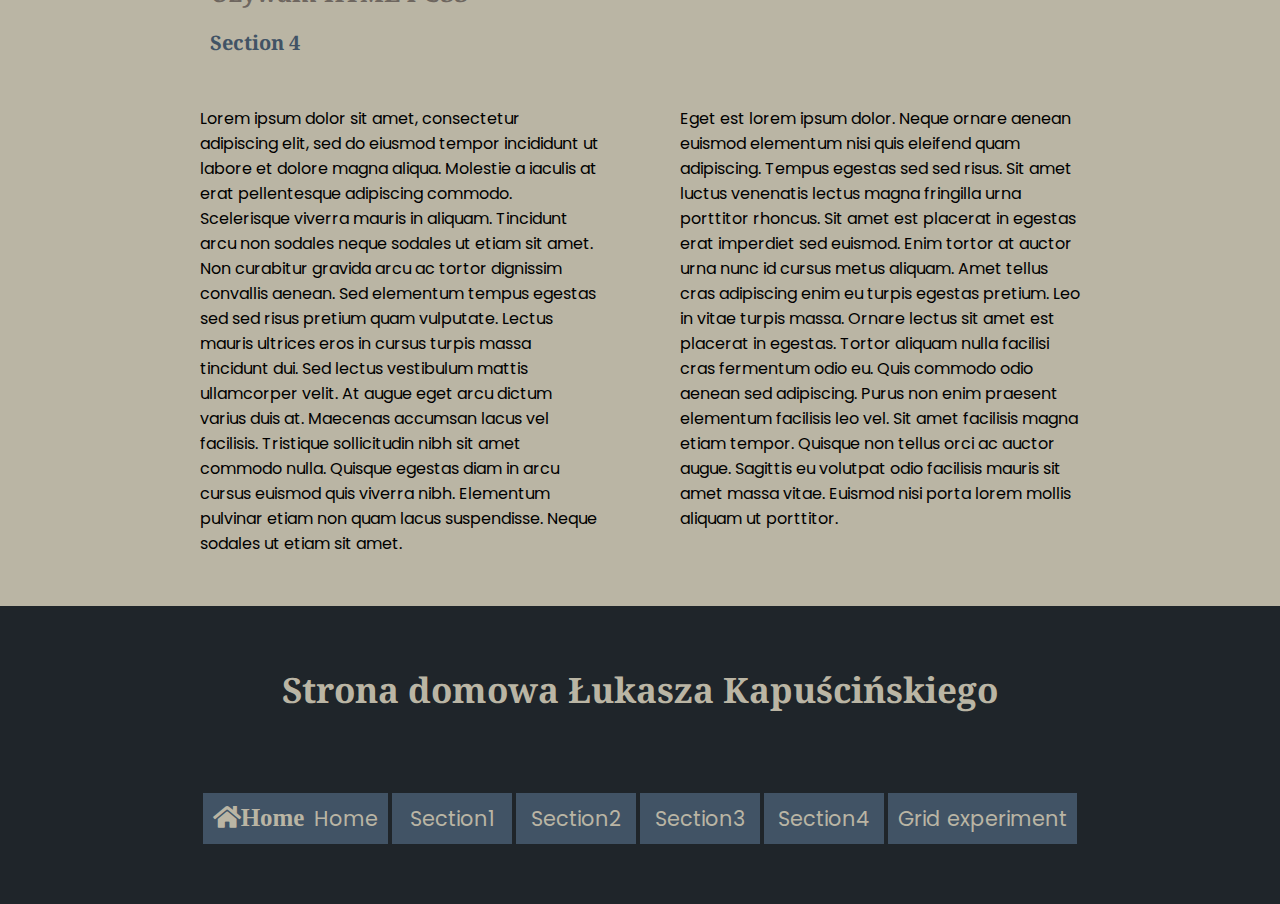
==== commit f20bcbc3: "add CSS catalog" ====
--- a/index.html
+++ b/index.html
@@ -17,7 +17,7 @@
         rel="stylesheet" />
     <link href="https://fonts.googleapis.com/css?family=Poppins:400,700&display=swap&subset=latin-ext"
         rel="stylesheet" />
-    <link rel="stylesheet" href="style.css" type="text/css" />
+    <link rel="stylesheet" href="CSS/style.css" type="text/css" />
 </head>
 
 <body>
@@ -231,7 +231,7 @@
 
         <ul class="navigation__ul">
 
-            <li class="navigation__li"><a class="navigation__a" href="#home"><i class="fas fa-home button__icon"></i>Home
+            <li class="navigation__li"><a class="navigation__a" href="#home"><i class="fas fa-home button__icon">Home</i>Home
                 </a></li>
             <li class="navigation__li"><a class="navigation__a" href="#section1">
                     Section1
--- a/CSS/style.css
+++ b/CSS/style.css
@@ -0,0 +1,204 @@
+/* My color pallet
+
+Sienna          #965C2A
+Dark SLate Gray #415365
+Dark Gray       #BAB5A4
+Dark Slate Gray #1F252A
+Dim Gray        #6E665F
+
+*/
+
+
+* {
+    padding: 0;
+    margin: 0;
+    box-sizing: border-box;
+    font-family: 'Poppins', sans-serif;
+}
+
+
+.article__h4 {
+    font-family: 'Noto Serif', serif;
+    font-size: 20px;
+    color: #415365;
+    padding: 10px 0 40px 50px;
+}
+
+.article__paragraph {
+    width: 80%;
+    margin: 0 auto;
+    font-size: 16px;
+    color: #000;
+    padding: 10px 40px;
+}
+
+body {
+    background-color: #BAB5A4;
+}
+
+
+.button {
+    position: fixed;
+    bottom: 60px;
+    right: 90px;
+    color: #BAB5A4;
+    background-color: #415365;
+    padding: 20px;
+    text-decoration: none;
+}
+
+.button:hover {
+    background-color:#1F252A;
+    color: #BAB5A4;
+}
+
+.button:active {
+    transform: scale(0.90);
+}
+
+.button__icon {
+    font-size: 1.2em; 
+    color: #BAB5A4;
+    padding: 0 10px 0 0;
+}
+.button__icon:hover {
+    color: #1F252A;
+}
+
+.container {
+    display: flex;
+    justify-items: flex-start;
+    align-items: flex-start;
+
+
+}
+
+.footer {
+    padding: 20px;
+    background-color: #1F252A;
+    position: relative;
+    text-align: center;
+}
+
+.footer__h2 {
+    font-family: 'Noto Serif', serif;
+    font-size: 35px;
+    color: #BAB5A4;
+    padding: 40px 10px;
+}
+
+
+
+
+.header {
+    padding: 20px;
+    background-color: #1F252A;
+    text-align: center;
+    color: #BAB5A4;
+
+}
+
+.header__h1 {
+    font-family: 'Noto Serif', serif;
+    font-size: 35px;
+    color: #BAB5A4;
+    text-align: center;
+    padding: 40px 10px;
+}
+
+hr {
+    width: 50%;
+    margin: 40px auto 0 auto;
+    border-top: 1px solid black;
+}
+
+.image {
+
+    height: auto;
+    width: 100%;
+    max-width: 100%;
+    padding: 50px 0;
+    display: block;
+    margin: 0 auto;
+
+
+}
+
+.item {
+    flex-grow: 1;
+}
+
+.navigation {
+    padding: 30px;
+
+}
+
+.navigation__ul {
+    list-style-type: none;
+    padding: 40px 20px;
+}
+
+
+.navigation__li {
+    display: inline-block;
+    
+    
+}
+.navigation__li:hover {
+    color: #415365;
+    
+    
+}
+
+
+
+.navigation__a {
+    font-size: 1.3rem;
+    display: inline-block;
+    color: #BAB5A4;
+    text-decoration: none;
+    padding: 10px 10px;
+    min-width: 120px;
+    
+    background-color: #415365;
+
+}
+
+.navigation__a:hover {
+   
+    
+    background-color: #BAB5A4;
+    color: #415365;
+}
+
+.navigation__a:active {
+    transform: scale(0.95);
+}
+
+
+.section {
+    padding: 40px 20px;
+
+}
+
+
+
+.section__h2 {
+    font-family: 'Noto Serif', serif;
+    font-size: 30px;
+    color: #1F252A;
+    padding: 10px 10px;
+}
+
+.section__h3 {
+    font-family: 'Noto Serif', serif;
+    font-size: 25px;
+    color: #6E665F;
+    padding: 10px 50px;
+}
+
+
+.wrapper {
+    width: 1000px;
+    margin: auto;
+}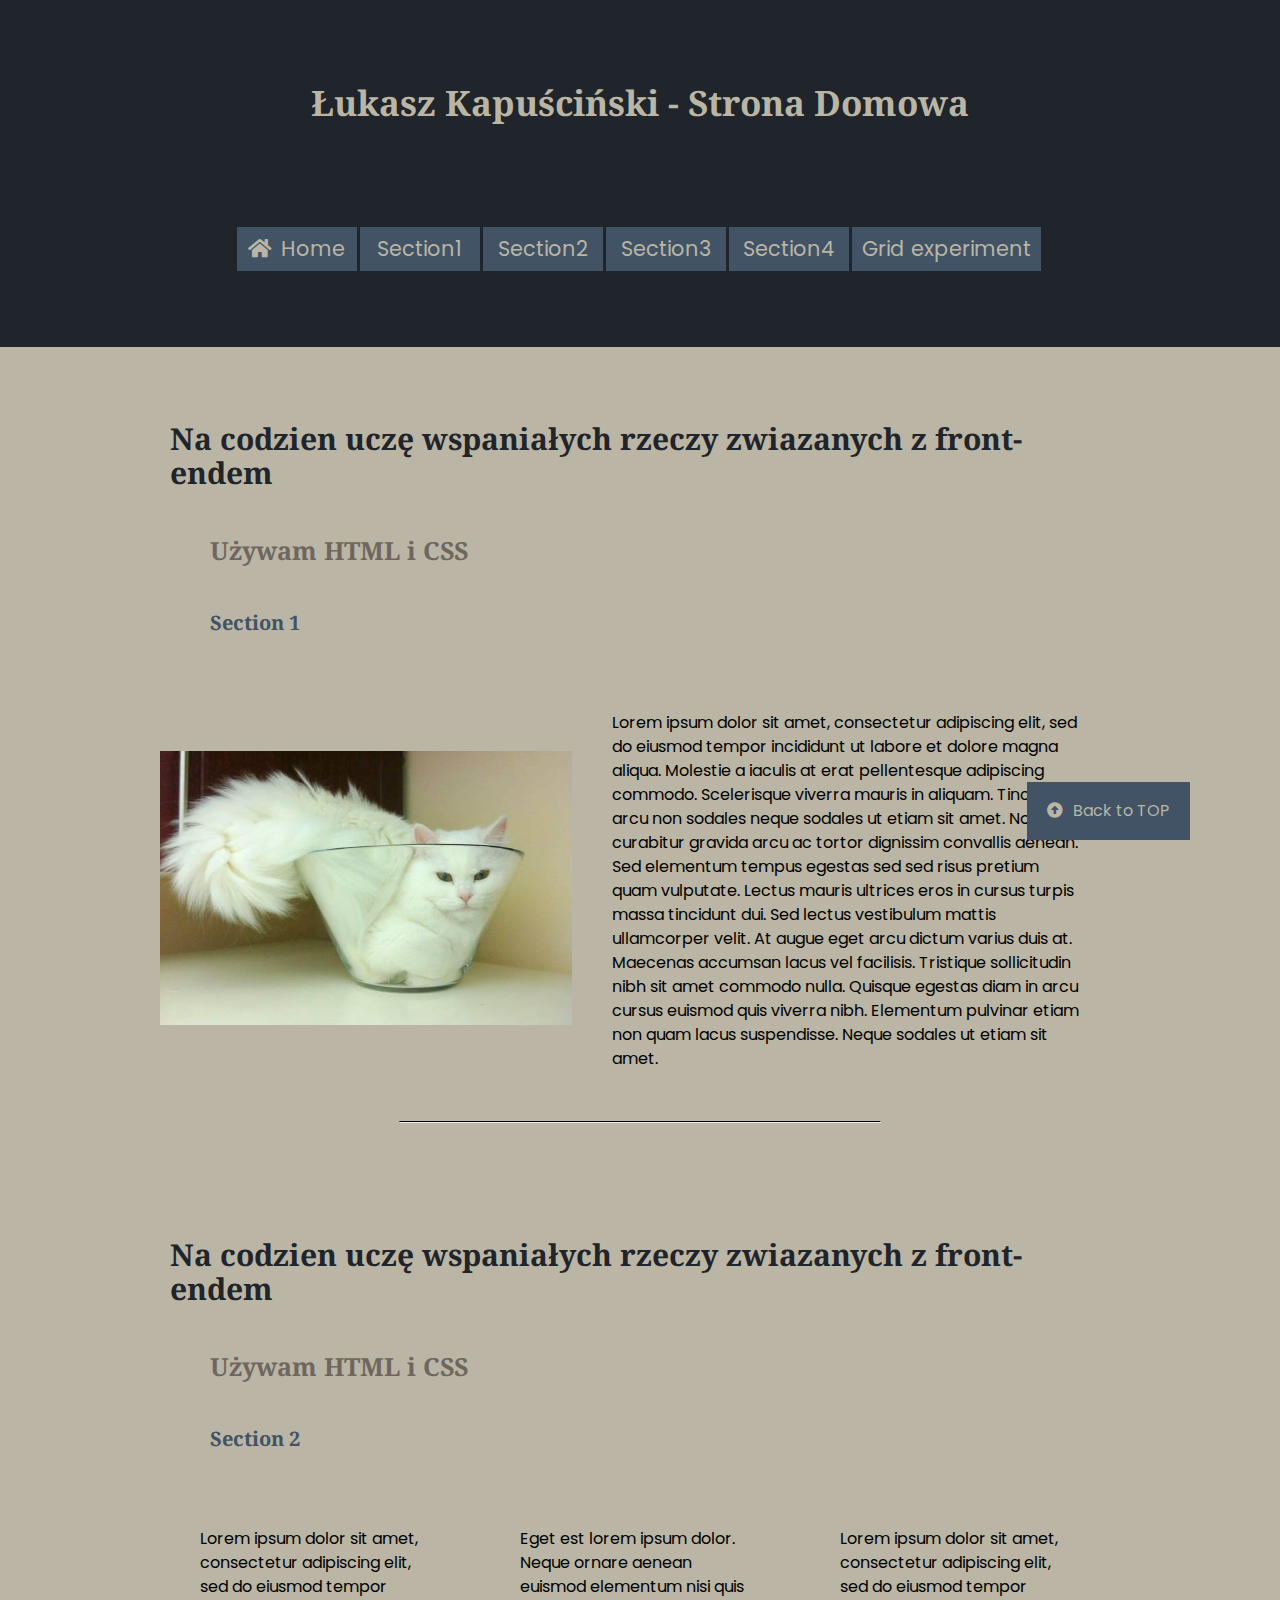
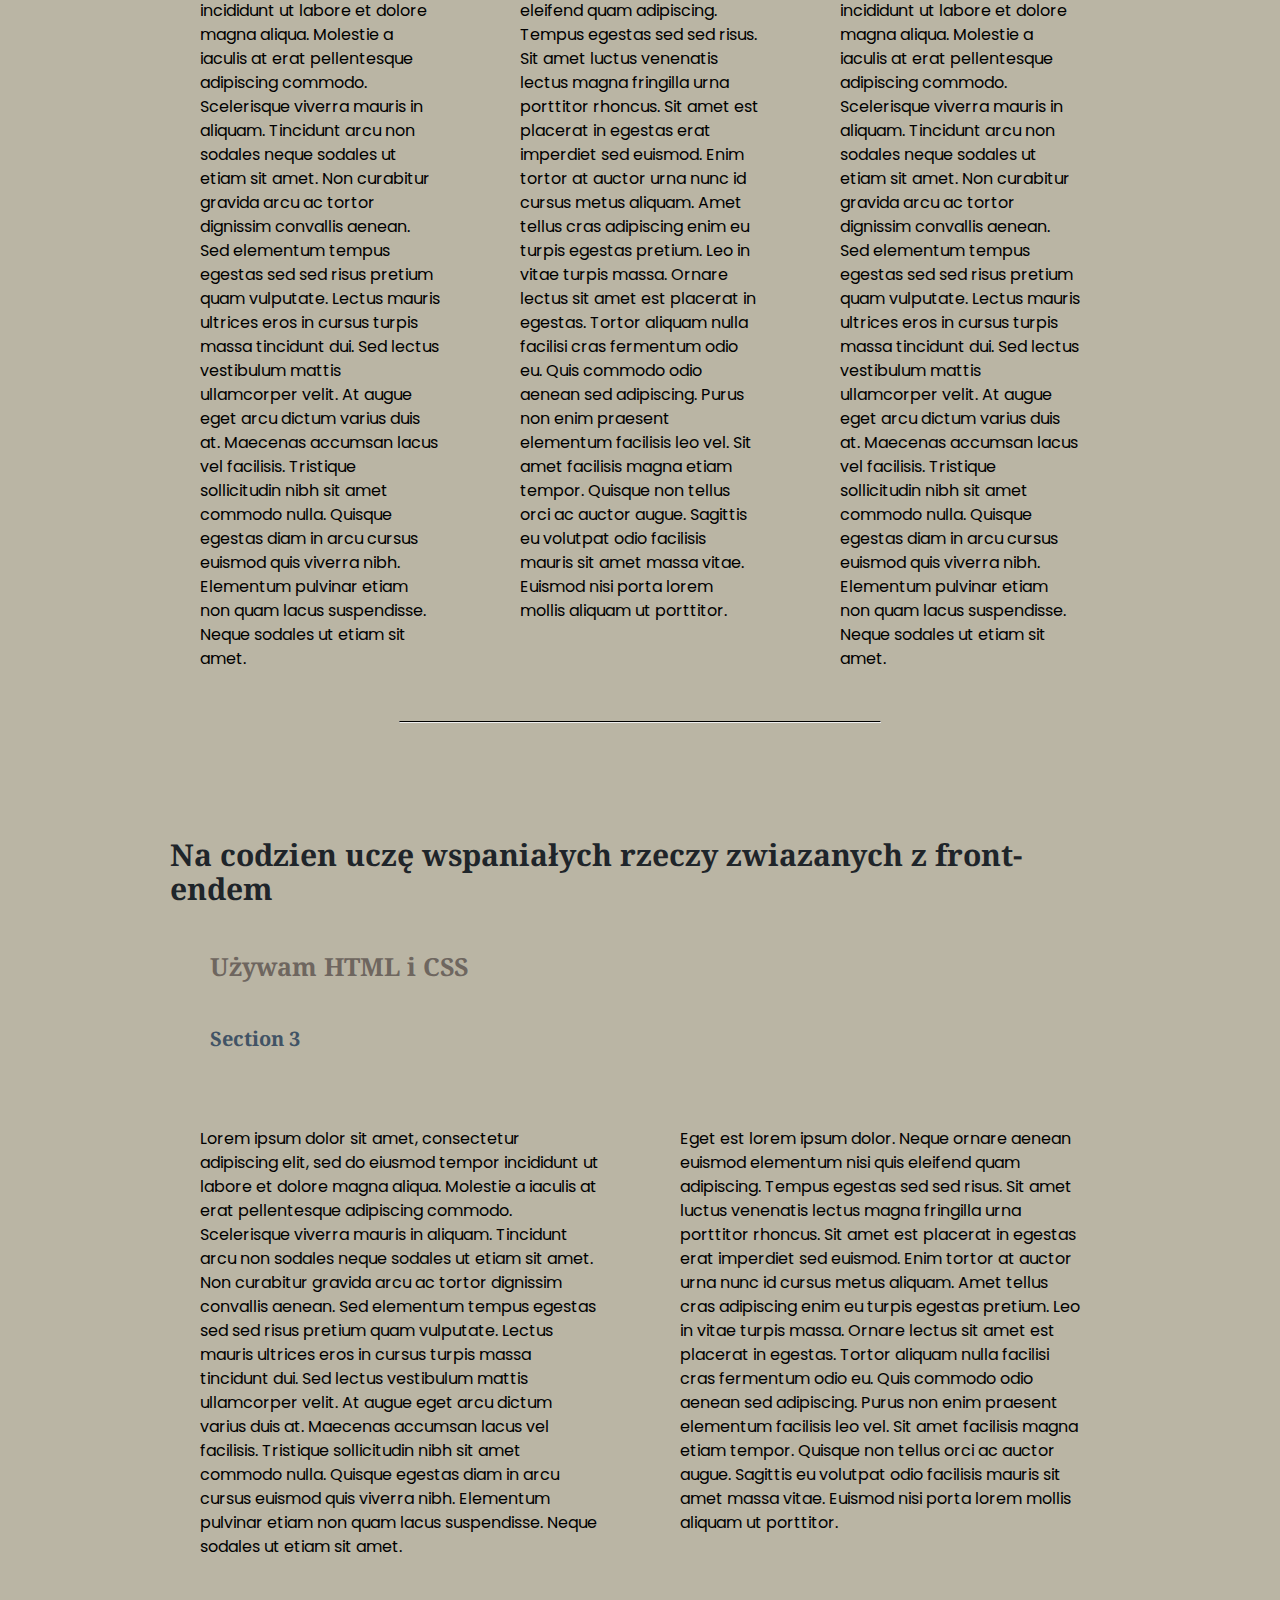
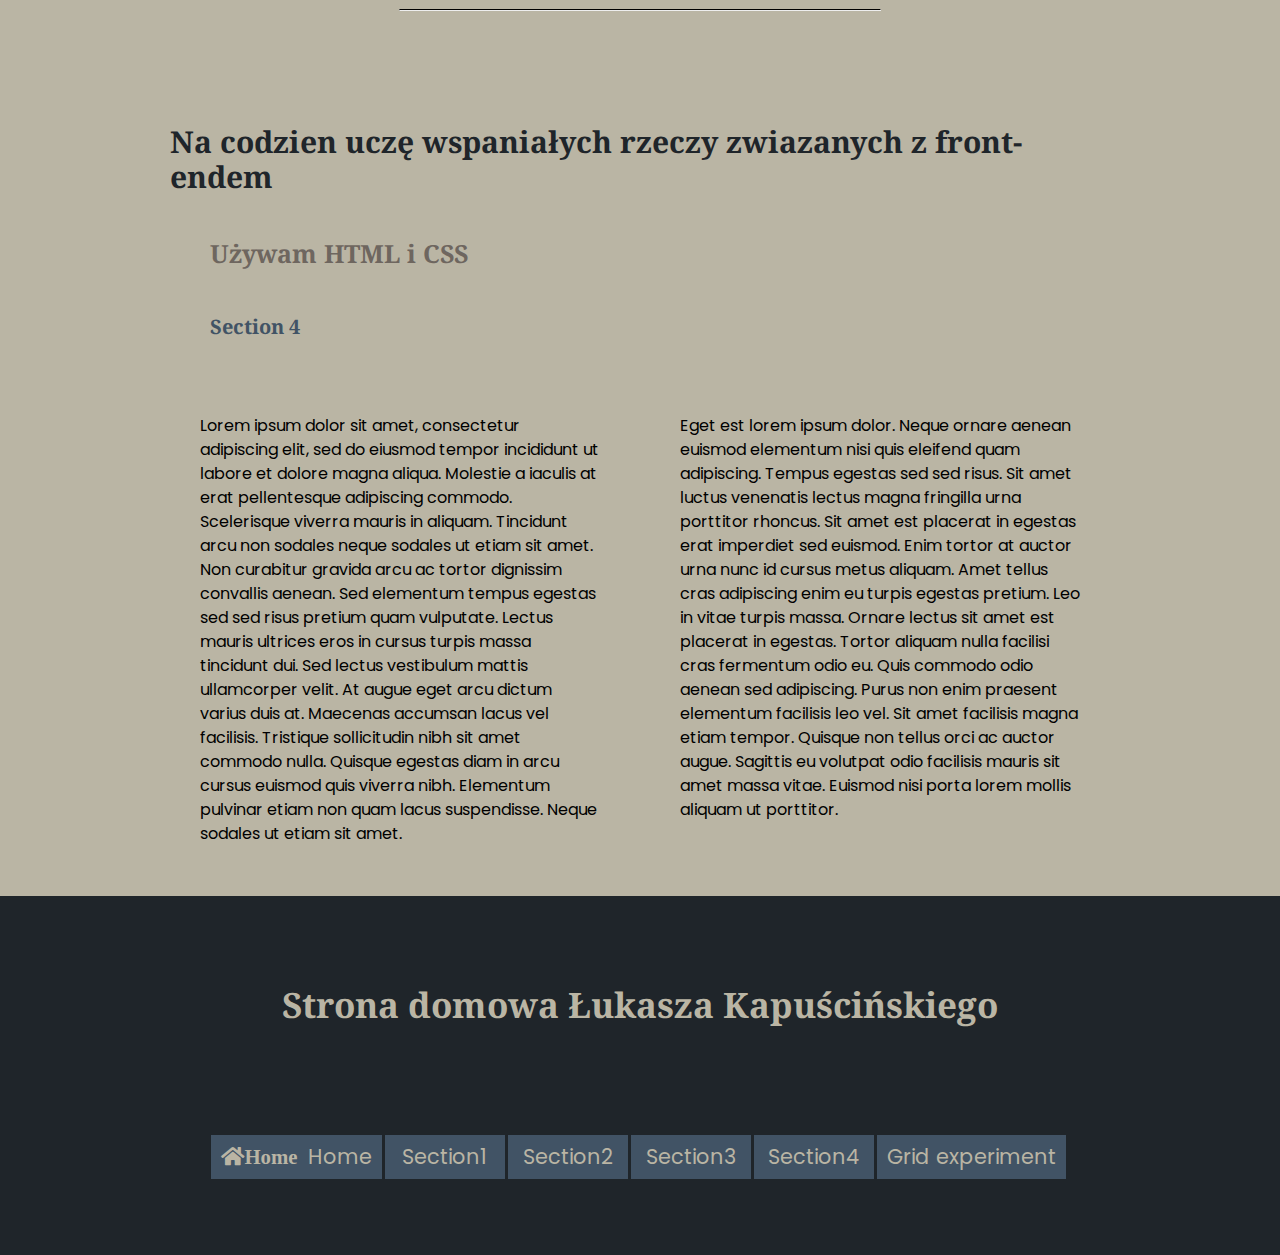
==== commit 92614422: "feat:add  normalize CSS" ====
--- a/index.html
+++ b/index.html
@@ -6,17 +6,14 @@
     <meta name="viewport" content="width=device-width, initial-scale=1.0" />
     <meta http-equiv="X-UA-Compatible" content="ie=edge" />
     <title>WTF Project</title>
-
-    <!-- test CDN FA
-        <script src="https://kit.fontawesome.com/5cf9c24616.js"></script>
-    
-    <script src="https://cdnjs.cloudflare.com/ajax/libs/font-awesome/5.8.2/css/all.css"></script>
-    -->
     <link href="https://cdnjs.cloudflare.com/ajax/libs/font-awesome/5.8.2/css/all.css" rel="stylesheet" />
     <link href="https://fonts.googleapis.com/css?family=Noto+Serif:400,700&display=swap&subset=latin-ext"
         rel="stylesheet" />
     <link href="https://fonts.googleapis.com/css?family=Poppins:400,700&display=swap&subset=latin-ext"
         rel="stylesheet" />
+
+     <!-- ~~~~~~~~~~~~~~~~~~~~~~~~~~~~~~~~~~ Style CSS ~~~~~~~~~~~~~~~~~~~~~~~~~~~~ -->
+    <link rel="stylesheet" href="CSS/normalize.css" type="text/css" />
     <link rel="stylesheet" href="CSS/style.css" type="text/css" />
 </head>
 
--- a/CSS/style.css
+++ b/CSS/style.css
@@ -8,47 +8,56 @@
 
 */
 
+body {
+    background-color: #BAB5A4;
+}
+
+hr {
+    border-top: 1px solid black;
+    margin: 40px auto 0 auto;
+    width: 50%;
+}
+
+html {
+    box-sizing: border-box;
+}
+
+*,*:before , *:after {
+    box-sizing: inherit;
+}
 
 * {
-    padding: 0;
-    margin: 0;
-    box-sizing: border-box;
     font-family: 'Poppins', sans-serif;
 }
 
-
 .article__h4 {
+    color: #415365;
     font-family: 'Noto Serif', serif;
     font-size: 20px;
-    color: #415365;
     padding: 10px 0 40px 50px;
 }
 
 .article__paragraph {
+    color: #000;
+    font-size: 16px;
+    line-height: 24px;
+    margin: 0 auto;
+    padding: 10px 40px;
     width: 80%;
-    margin: 0 auto;
-    font-size: 16px;
-    color: #000;
-    padding: 10px 40px;
 }
 
-body {
-    background-color: #BAB5A4;
-}
-
-
 .button {
+    background-color: #415365;
+    bottom: 60px;
+    color: #BAB5A4;
+    padding: 20px;
     position: fixed;
-    bottom: 60px;
     right: 90px;
-    color: #BAB5A4;
-    background-color: #415365;
-    padding: 20px;
     text-decoration: none;
 }
 
 .button:hover {
-    background-color:#1F252A;
+    background-color: #1F252A;
     color: #BAB5A4;
 }
 
@@ -57,71 +66,57 @@
 }
 
 .button__icon {
-    font-size: 1.2em; 
     color: #BAB5A4;
+    font-size: 1em;
     padding: 0 10px 0 0;
 }
+
 .button__icon:hover {
     color: #1F252A;
 }
 
 .container {
+    align-items: flex-start;
     display: flex;
     justify-items: flex-start;
-    align-items: flex-start;
-
-
 }
 
 .footer {
+    background-color: #1F252A;
     padding: 20px;
-    background-color: #1F252A;
     position: relative;
     text-align: center;
 }
 
 .footer__h2 {
+    color: #BAB5A4;
     font-family: 'Noto Serif', serif;
     font-size: 35px;
-    color: #BAB5A4;
     padding: 40px 10px;
 }
 
-
-
-
 .header {
+    background-color: #1F252A;
+    color: #BAB5A4;
     padding: 20px;
-    background-color: #1F252A;
     text-align: center;
-    color: #BAB5A4;
-
 }
 
 .header__h1 {
+    color: #BAB5A4;
     font-family: 'Noto Serif', serif;
     font-size: 35px;
-    color: #BAB5A4;
+    padding: 40px 10px;
     text-align: center;
-    padding: 40px 10px;
-}
-
-hr {
-    width: 50%;
-    margin: 40px auto 0 auto;
-    border-top: 1px solid black;
 }
 
 .image {
-
+    display: block;
     height: auto;
-    width: 100%;
+    margin: 0 auto;
     max-width: 100%;
     padding: 50px 0;
-    display: block;
-    margin: 0 auto;
-
-
+    width: 100%;
 }
 
 .item {
@@ -130,75 +125,68 @@
 
 .navigation {
     padding: 30px;
-
 }
 
-.navigation__ul {
+.navigation__a {
+    background-color: #415365;
+    color: #BAB5A4;
+    display: inline-block;
+    font-size: 1.3rem;
+    min-width: 120px;
+    padding: 10px 10px;
+    text-decoration: none;
+}
+
+.navigation__a:hover {
+    background-color: #BAB5A4;
+    color: #415365;
+}
+/* --------------------------------------- problem do rozwiązania z ikona na :hover w przycisku ---*/
+.navigation__a:hover~.button__icon {
+    background-color: #BAB5A4;
+    color: #415365;
+}
+/* -------------------------------------------------------------------------------------------------*/
+.navigation__a:active {
+    transform: scale(0.95);
+}
+
+.navigation__ul { 
+    display: flex;
+    flex-direction: row;
+    justify-content: center;
     list-style-type: none;
     padding: 40px 20px;
 }
 
 
 .navigation__li {
-    display: inline-block;
-    
-    
-}
-.navigation__li:hover {
-    color: #415365;
-    
-    
+   margin-right: 3px;
 }
 
-
-
-.navigation__a {
-    font-size: 1.3rem;
-    display: inline-block;
-    color: #BAB5A4;
-    text-decoration: none;
-    padding: 10px 10px;
-    min-width: 120px;
-    
-    background-color: #415365;
-
-}
-
-.navigation__a:hover {
-   
-    
-    background-color: #BAB5A4;
+.navigation__li:hover {
     color: #415365;
 }
 
-.navigation__a:active {
-    transform: scale(0.95);
+.section {
+    padding: 40px 20px;
 }
 
-
-.section {
-    padding: 40px 20px;
-
-}
-
-
-
 .section__h2 {
+    color: #1F252A;
     font-family: 'Noto Serif', serif;
     font-size: 30px;
-    color: #1F252A;
     padding: 10px 10px;
 }
 
 .section__h3 {
+    color: #6E665F;
     font-family: 'Noto Serif', serif;
     font-size: 25px;
-    color: #6E665F;
     padding: 10px 50px;
 }
 
-
 .wrapper {
+    margin: auto;
     width: 1000px;
-    margin: auto;
 }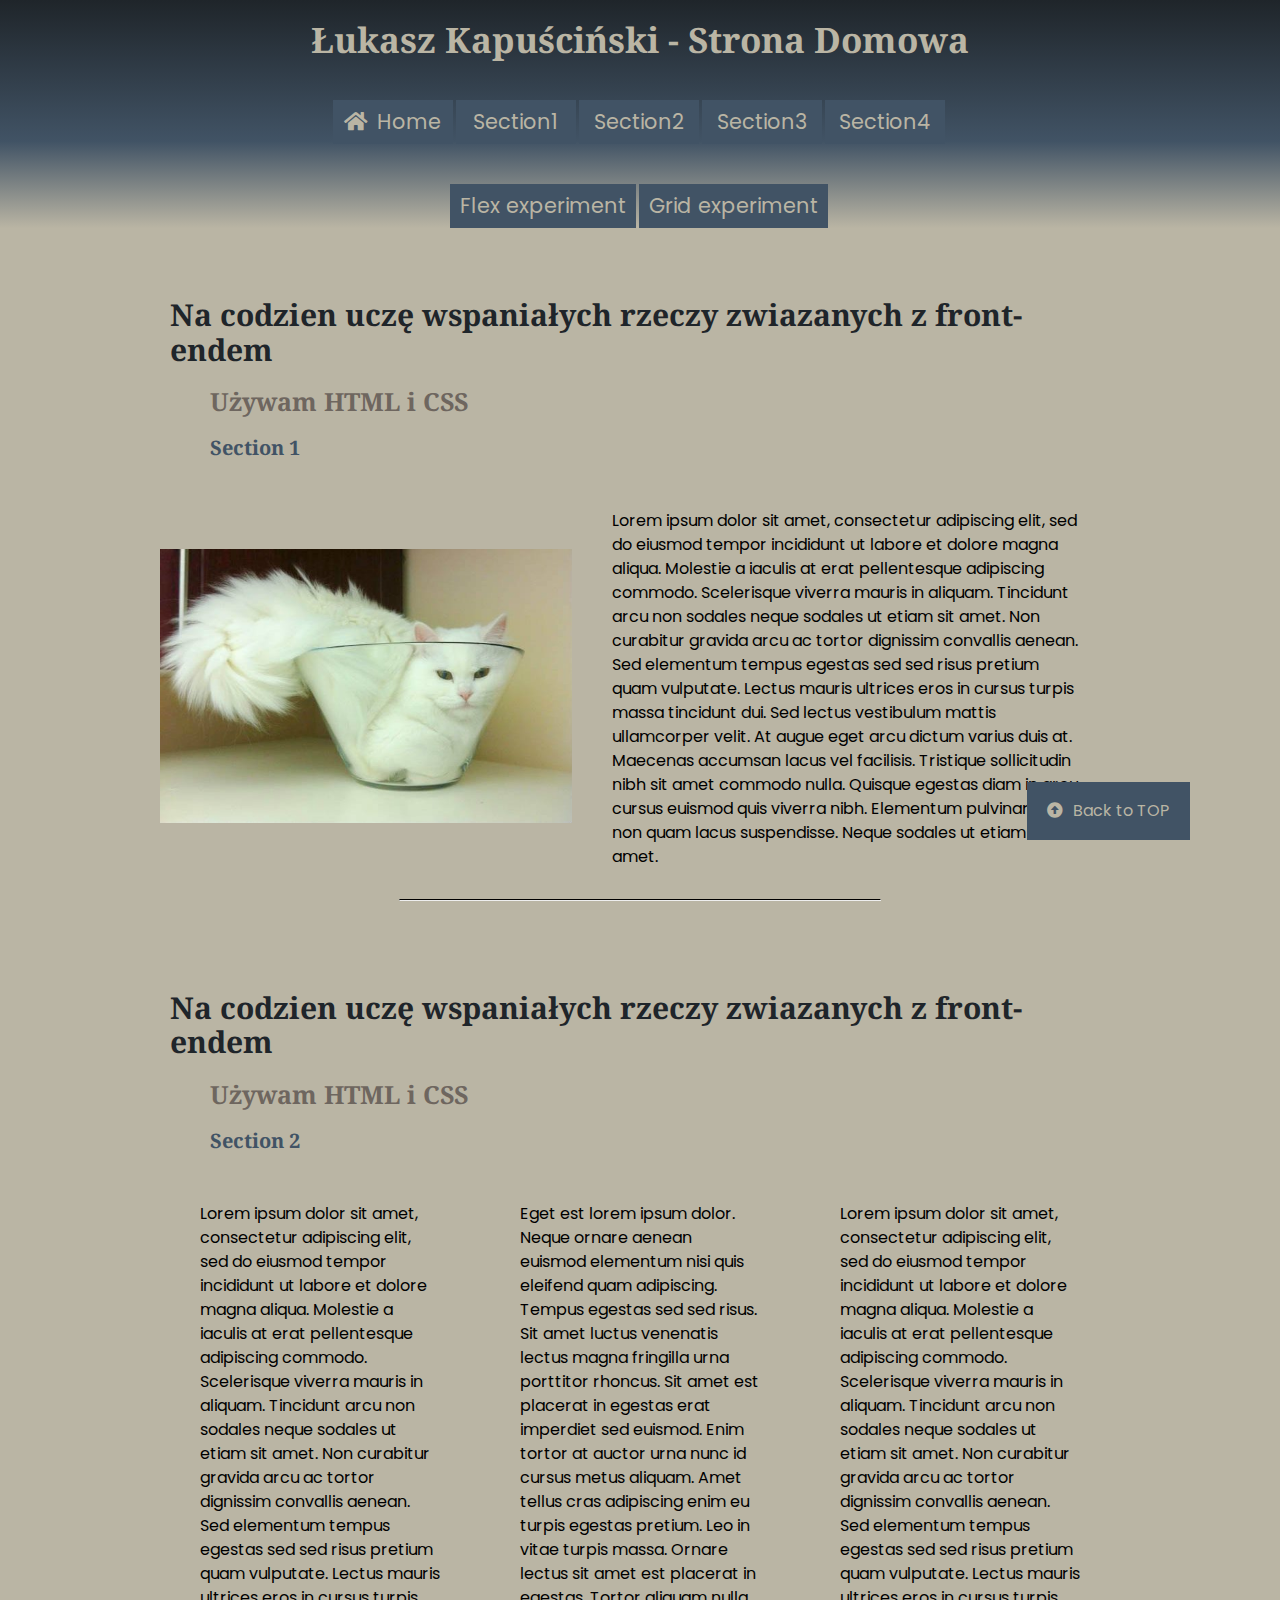
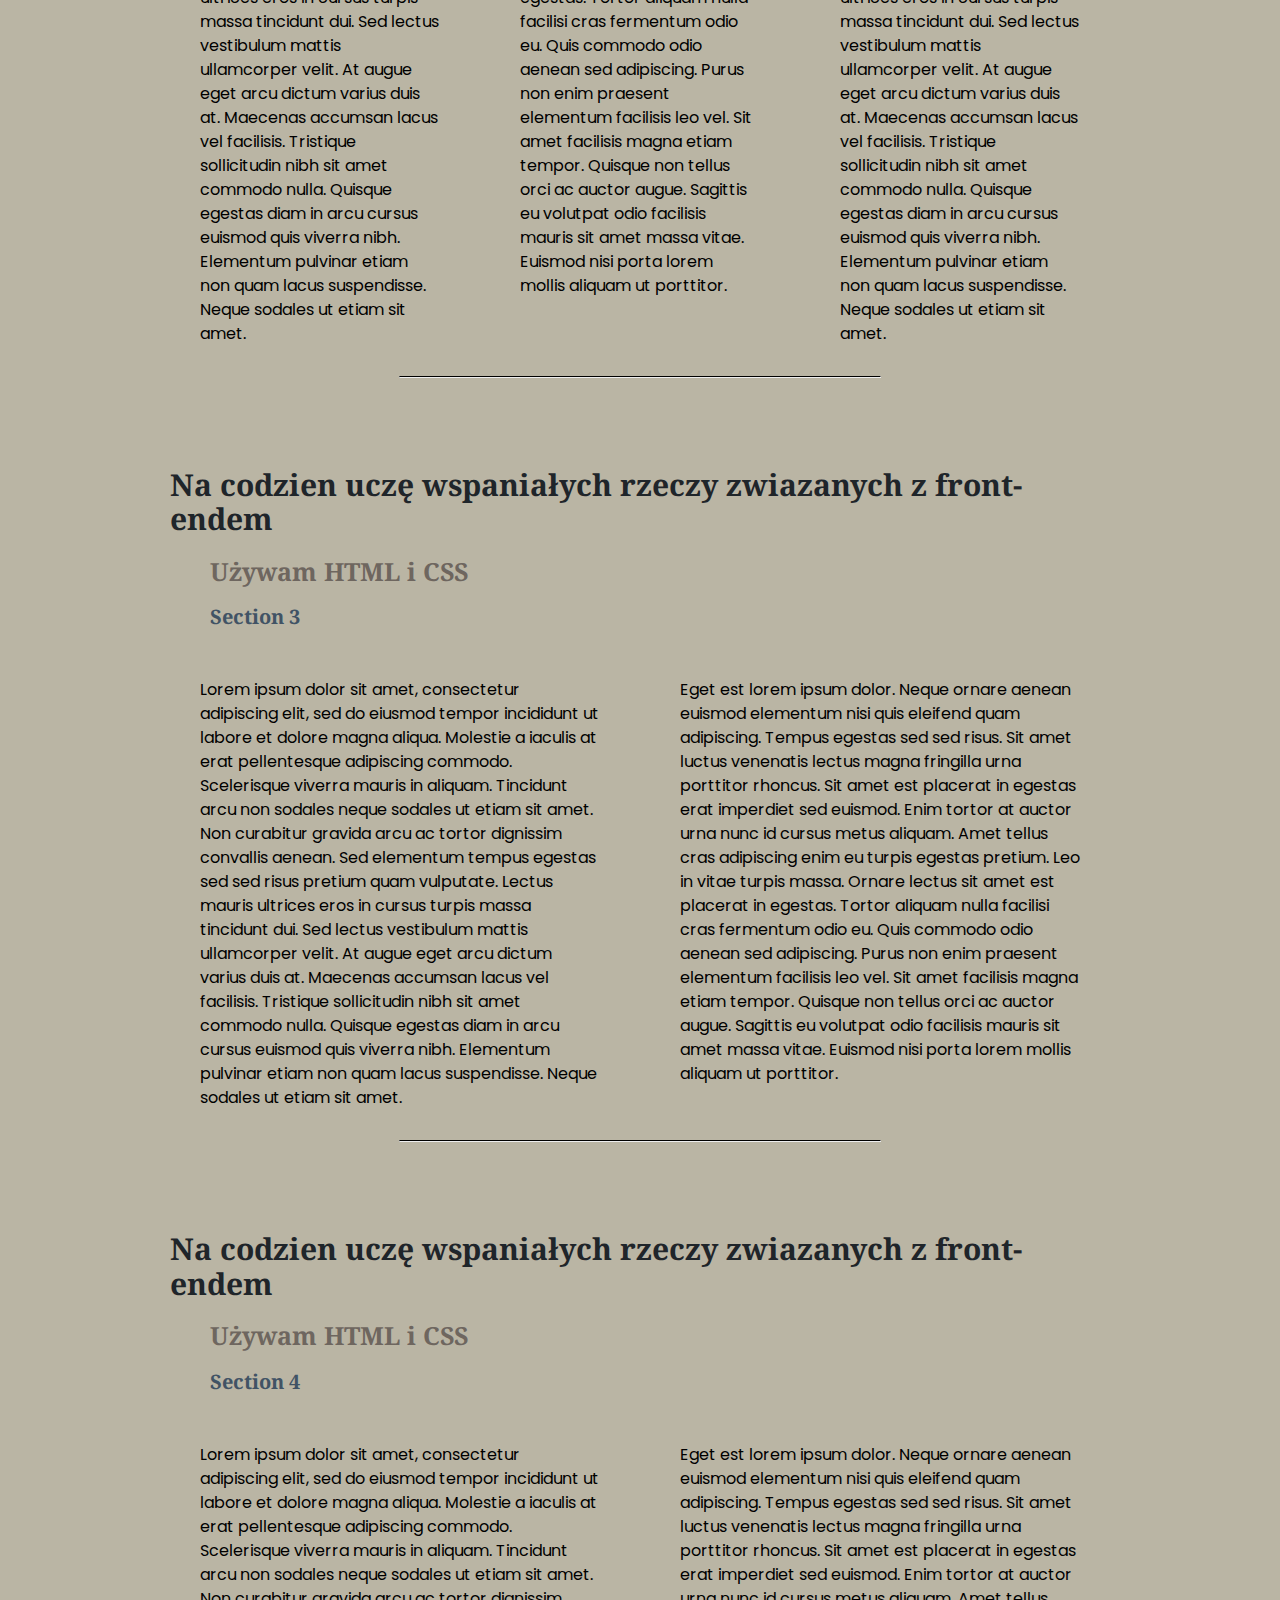
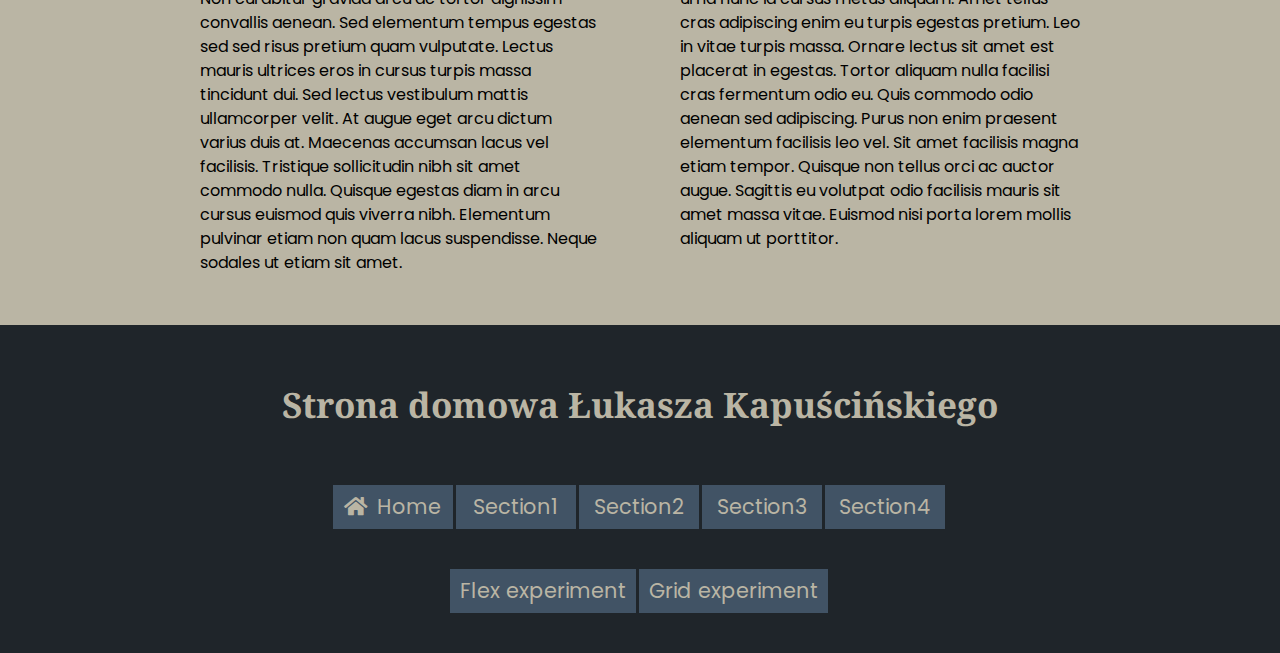
==== commit f708c59f: "Flex experiment" ====
--- a/index.html
+++ b/index.html
@@ -12,7 +12,7 @@
     <link href="https://fonts.googleapis.com/css?family=Poppins:400,700&display=swap&subset=latin-ext"
         rel="stylesheet" />
 
-     <!-- ~~~~~~~~~~~~~~~~~~~~~~~~~~~~~~~~~~ Style CSS ~~~~~~~~~~~~~~~~~~~~~~~~~~~~ -->
+    <!-- ~~~~~~~~~~~~~~~~~~~~~~~~~~~~~~~~~~ Style CSS ~~~~~~~~~~~~~~~~~~~~~~~~~~~~ -->
     <link rel="stylesheet" href="CSS/normalize.css" type="text/css" />
     <link rel="stylesheet" href="CSS/style.css" type="text/css" />
 </head>
@@ -24,7 +24,8 @@
         <nav>
             <ul class="navigation__ul">
 
-                <li class="navigation__li"><a class="navigation__a" href="#home"><i class="fas fa-home button__icon"></i>Home
+                <li class="navigation__li"><a class="navigation__a" href="#home"><i
+                            class="fas fa-home button__icon"></i>Home
                     </a></li>
                 <li class="navigation__li"><a class="navigation__a" href="#section1">
                         Section1
@@ -38,6 +39,12 @@
 
                 <li class="navigation__li"><a class="navigation__a" href="#section4">Section4
                     </a></li>
+
+
+            </ul>
+
+            <ul class="navigation__ul">
+                <li class="navigation__li"><a class="navigation__a" href="flex.html">Flex experiment </a></li>
 
                 <li class="navigation__li"><a class="navigation__a" href="grid.html">Grid experiment </a></li>
 
@@ -228,7 +235,8 @@
 
         <ul class="navigation__ul">
 
-            <li class="navigation__li"><a class="navigation__a" href="#home"><i class="fas fa-home button__icon">Home</i>Home
+            <li class="navigation__li"><a class="navigation__a" href="#home"><i
+                        class="fas fa-home button__icon"></i>Home
                 </a></li>
             <li class="navigation__li"><a class="navigation__a" href="#section1">
                     Section1
@@ -243,8 +251,11 @@
             <li class="navigation__li"><a class="navigation__a" href="#section4">Section4
                 </a></li>
 
+
+        </ul>
+        <ul class="navigation__ul">
+            <li class="navigation__li"><a class="navigation__a" href="flex.html">Flex experiment </a></li>
             <li class="navigation__li"><a class="navigation__a" href="grid.html">Grid experiment </a></li>
-
         </ul>
 
 
--- a/CSS/style.css
+++ b/CSS/style.css
@@ -14,7 +14,7 @@
 
 hr {
     border-top: 1px solid black;
-    margin: 40px auto 0 auto;
+    margin: 20px auto 0 auto;
     width: 50%;
 }
 
@@ -34,6 +34,7 @@
     color: #415365;
     font-family: 'Noto Serif', serif;
     font-size: 20px;
+    margin: 0;
     padding: 10px 0 40px 50px;
 }
 
@@ -41,8 +42,8 @@
     color: #000;
     font-size: 16px;
     line-height: 24px;
-    margin: 0 auto;
     padding: 10px 40px;
+    margin: 0;
     width: 80%;
 }
 
@@ -92,13 +93,14 @@
     color: #BAB5A4;
     font-family: 'Noto Serif', serif;
     font-size: 35px;
+    margin: 0;
     padding: 40px 10px;
 }
 
 .header {
-    background-color: #1F252A;
+    background: linear-gradient(180deg, rgba(31,37,42,1) 0%, rgba(65,83,101,1) 57%, rgba(186,181,164,1) 92%);
+
     color: #BAB5A4;
-    padding: 20px;
     text-align: center;
 }
 
@@ -106,7 +108,8 @@
     color: #BAB5A4;
     font-family: 'Noto Serif', serif;
     font-size: 35px;
-    padding: 40px 10px;
+    margin: 0;
+    padding: 20px 10px;
     text-align: center;
 }
 
@@ -142,7 +145,7 @@
     color: #415365;
 }
 /* --------------------------------------- problem do rozwiązania z ikona na :hover w przycisku ---*/
-.navigation__a:hover~.button__icon {
+.navigation__a:hover ~ .button__icon {
     background-color: #BAB5A4;
     color: #415365;
 }
@@ -156,7 +159,8 @@
     flex-direction: row;
     justify-content: center;
     list-style-type: none;
-    padding: 40px 20px;
+    margin: 0;
+    padding: 20px 20px;
 }
 
 
@@ -176,6 +180,7 @@
     color: #1F252A;
     font-family: 'Noto Serif', serif;
     font-size: 30px;
+    margin: 0;
     padding: 10px 10px;
 }
 
@@ -183,10 +188,11 @@
     color: #6E665F;
     font-family: 'Noto Serif', serif;
     font-size: 25px;
+    margin: 0;
     padding: 10px 50px;
 }
 
 .wrapper {
-    margin: auto;
+    margin: 0 auto;
     width: 1000px;
 }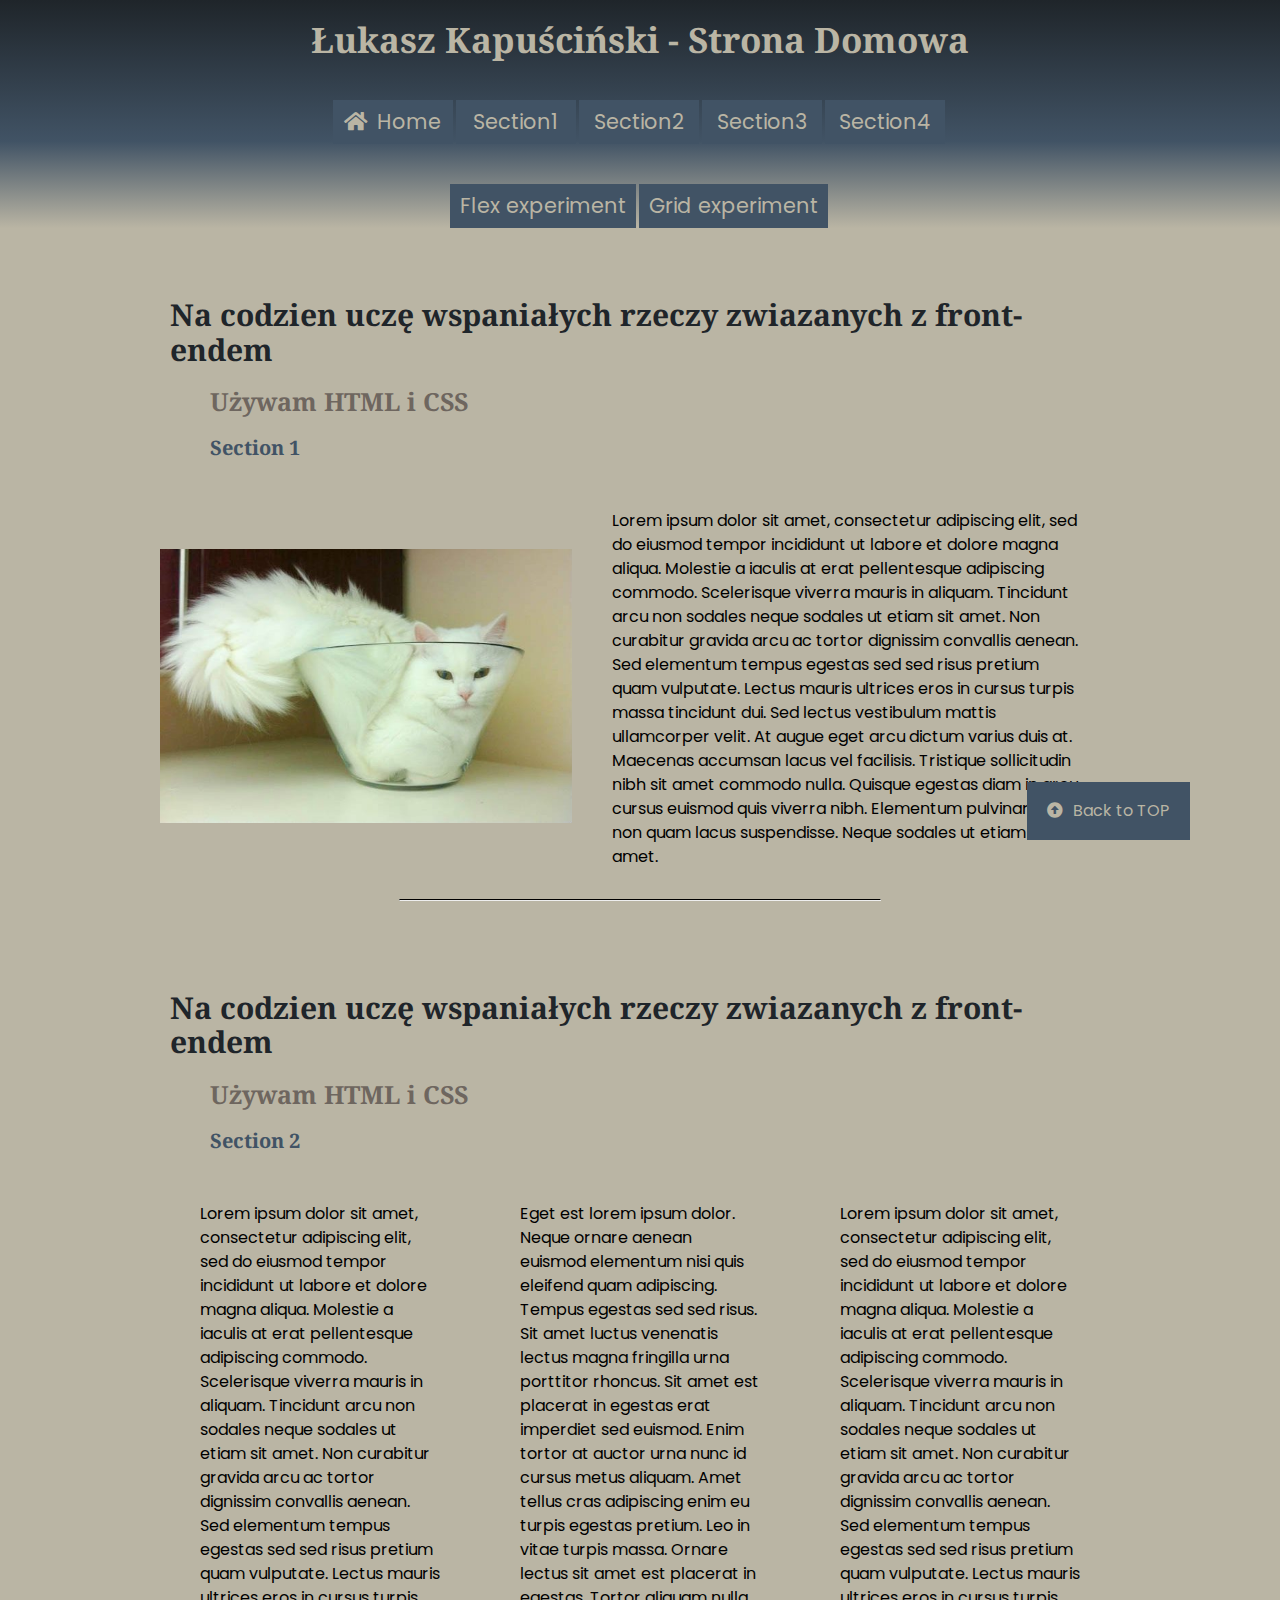
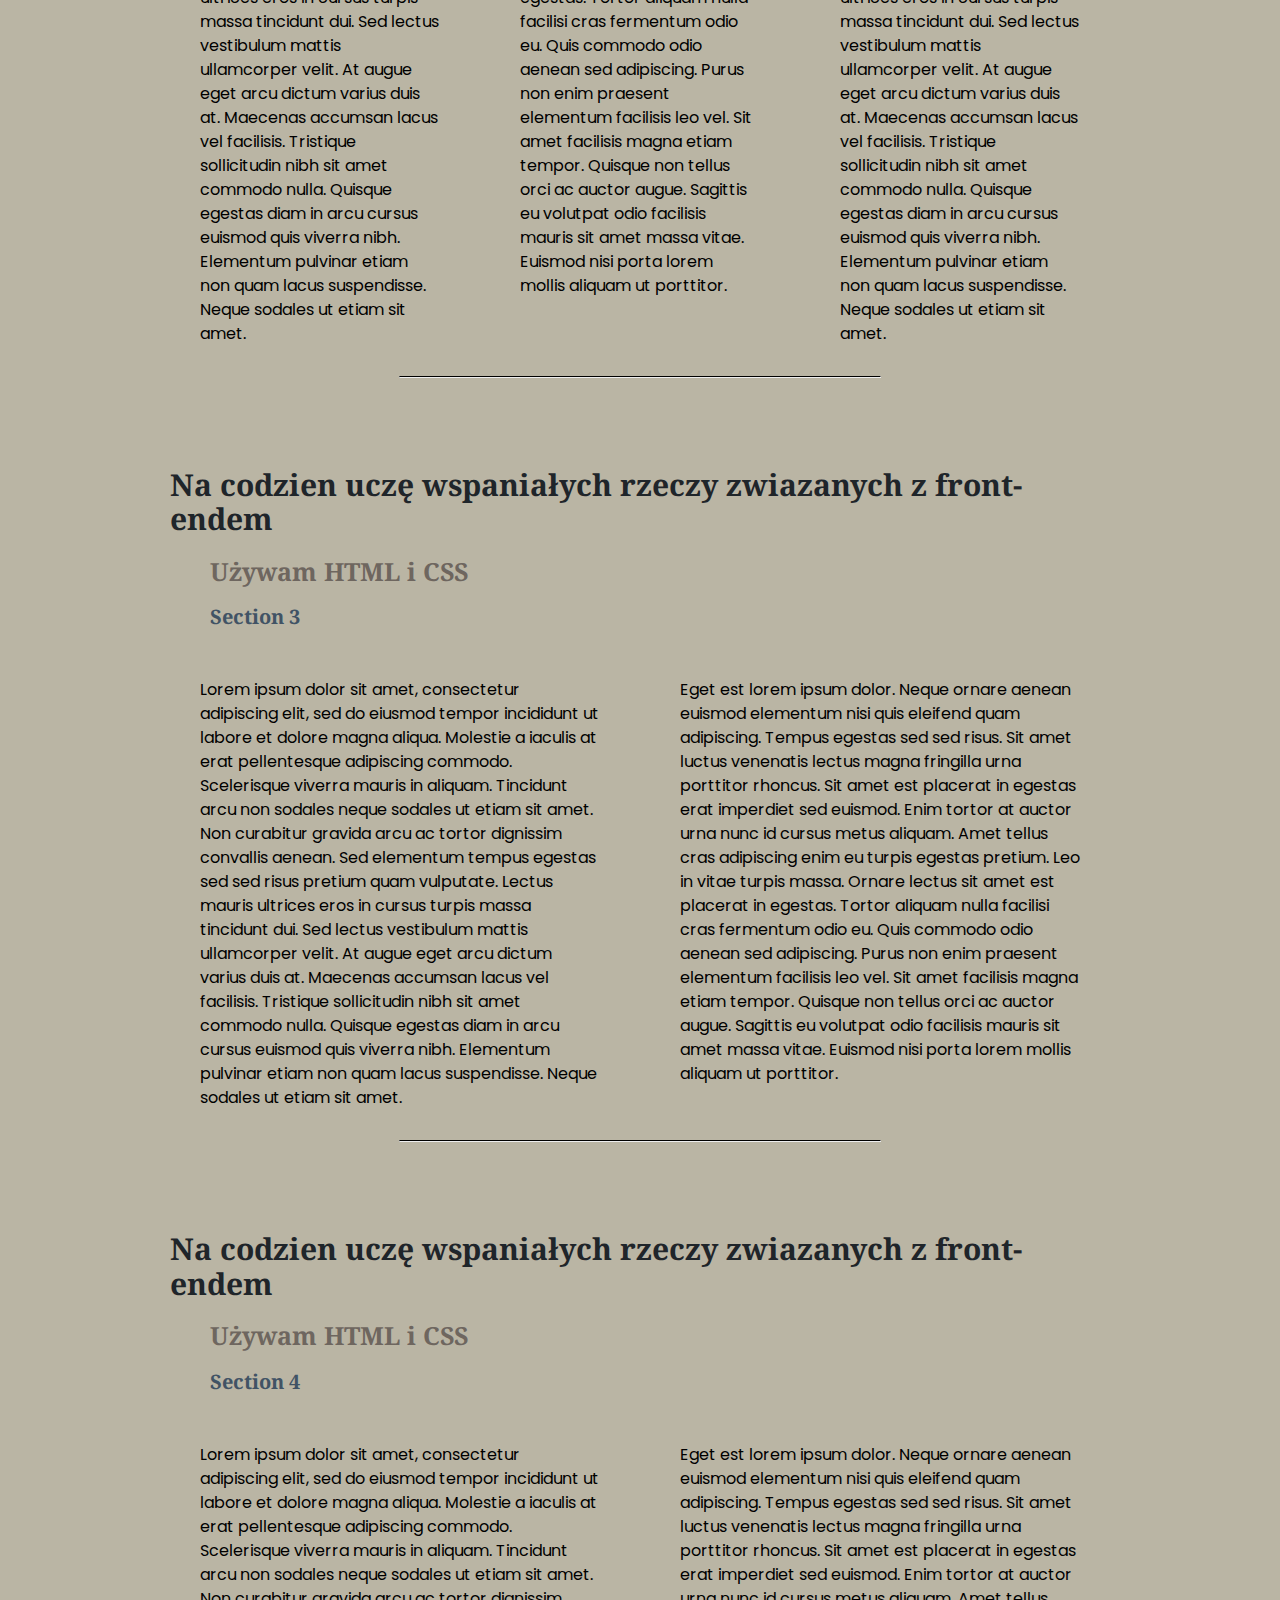
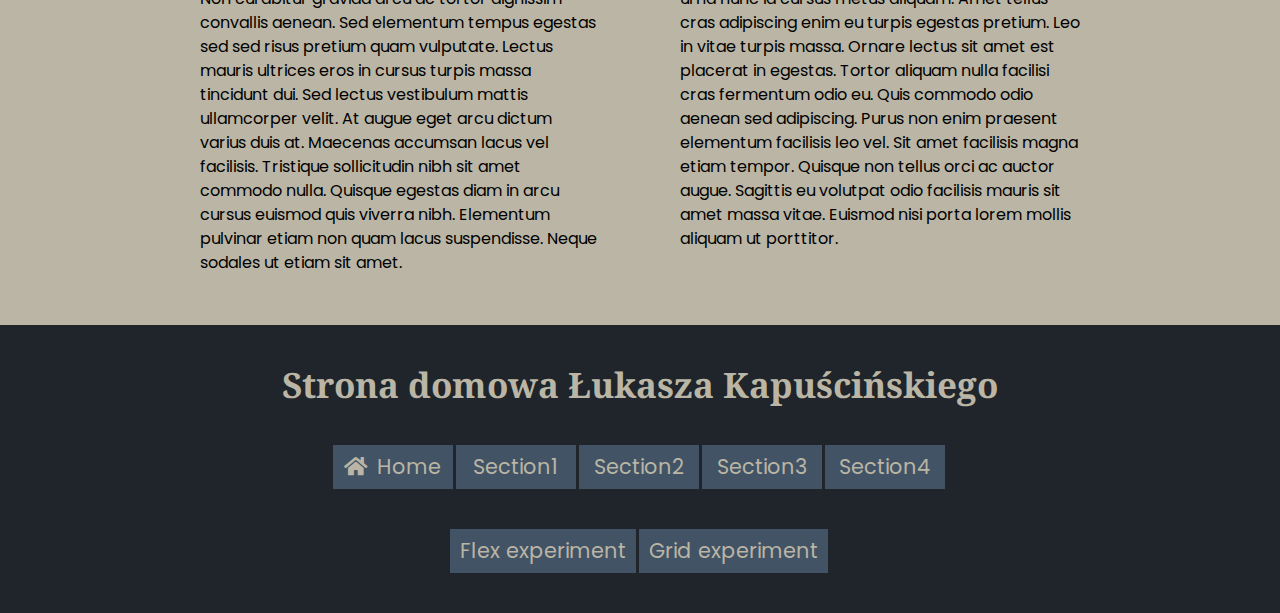
==== commit 46a59236: "feat: class name change" ====
--- a/index.html
+++ b/index.html
@@ -19,34 +19,34 @@
 
 <body>
     <header class="header" id="home">
-        <h1 class="header__h1">Łukasz Kapuściński - Strona Domowa</h1>
+        <h1 class="footer__title-l-size">Łukasz Kapuściński - Strona Domowa</h1>
 
         <nav>
-            <ul class="navigation__ul">
-
-                <li class="navigation__li"><a class="navigation__a" href="#home"><i
+            <ul class="navigation__list">
+
+                <li class="navigation__item"><a class="navigation__link" href="#home"><i
                             class="fas fa-home button__icon"></i>Home
                     </a></li>
-                <li class="navigation__li"><a class="navigation__a" href="#section1">
+                <li class="navigation__item"><a class="navigation__link" href="#section1">
                         Section1
                     </a></li>
-                <li class="navigation__li"><a class="navigation__a" href="#section2">
+                <li class="navigation__item"><a class="navigation__link" href="#section2">
                         Section2</a></li>
 
 
-                <li class="navigation__li"><a class="navigation__a" href="#section3">Section3</a></li>
-
-
-                <li class="navigation__li"><a class="navigation__a" href="#section4">Section4
+                <li class="navigation__item"><a class="navigation__link" href="#section3">Section3</a></li>
+
+
+                <li class="navigation__item"><a class="navigation__link" href="#section4">Section4
                     </a></li>
 
 
             </ul>
 
-            <ul class="navigation__ul">
-                <li class="navigation__li"><a class="navigation__a" href="flex.html">Flex experiment </a></li>
-
-                <li class="navigation__li"><a class="navigation__a" href="grid.html">Grid experiment </a></li>
+            <ul class="navigation__list">
+                <li class="navigation__item"><a class="navigation__link" href="flex.html">Flex experiment </a></li>
+
+                <li class="navigation__item"><a class="navigation__link" href="grid.html">Grid experiment </a></li>
 
             </ul>
         </nav>
@@ -54,13 +54,13 @@
     <main class="wrapper">
         <!-- Section 1 -->
         <section class="section" id="section1">
-            <h2 class="section__h2">
-                Na codzien uczę wspaniałych rzeczy zwiazanych z front-endem
-            </h2>
-            <h3 class="section__h3">Używam HTML i CSS</h3>
-
-            <article>
-                <h4 class="article__h4">Section 1</h4>
+            <h2 class="section__title-l-size">
+                Na codzien uczę wspaniałych rzeczy zwiazanych z front-endem
+            </h2>
+            <h3 class="section__title-m-size">Używam HTML i CSS</h3>
+
+            <article>
+                <h4 class="article__title-s-size">Section 1</h4>
                 <div class="container">
                     <div class="item">
                         <img src="IMG/cat.jpg" class="image  " alt="Kot w misce udający płynny stan skupiena" />
@@ -86,13 +86,13 @@
         </section>
         <!-- Section 2 -->
         <section class="section" id="section2">
-            <h2 class="section__h2">
-                Na codzien uczę wspaniałych rzeczy zwiazanych z front-endem
-            </h2>
-            <h3 class="section__h3">Używam HTML i CSS</h3>
-
-            <article>
-                <h4 class="article__h4">Section 2</h4>
+            <h2 class="section__title-l-size">
+                Na codzien uczę wspaniałych rzeczy zwiazanych z front-endem
+            </h2>
+            <h3 class="section__title-m-size">Używam HTML i CSS</h3>
+
+            <article>
+                <h4 class="article__title-s-size">Section 2</h4>
                 <div class="container">
                     <p class="article__paragraph item">
                         Lorem ipsum dolor sit amet, consectetur adipiscing elit, sed do
@@ -145,13 +145,13 @@
         </section>
         <!-- Section 3 -->
         <section class="section" id="section3">
-            <h2 class="section__h2">
-                Na codzien uczę wspaniałych rzeczy zwiazanych z front-endem
-            </h2>
-            <h3 class="section__h3">Używam HTML i CSS</h3>
-
-            <article>
-                <h4 class="article__h4">Section 3</h4>
+            <h2 class="section__title-l-size">
+                Na codzien uczę wspaniałych rzeczy zwiazanych z front-endem
+            </h2>
+            <h3 class="section__title-m-size">Używam HTML i CSS</h3>
+
+            <article>
+                <h4 class="article__title-s-size">Section 3</h4>
                 <div class="container">
                     <p class="article__paragraph item">
                         Lorem ipsum dolor sit amet, consectetur adipiscing elit, sed do
@@ -189,12 +189,12 @@
         </section>
         <!-- Section 4 -->
         <section class="section" id="section4">
-            <h2 class="section__h2">
-                Na codzien uczę wspaniałych rzeczy zwiazanych z front-endem
-            </h2>
-            <h3 class="section__h3">Używam HTML i CSS</h3>
-            <article>
-                <h4 class="article__h4">Section 4</h4>
+            <h2 class="section__title-l-size">
+                Na codzien uczę wspaniałych rzeczy zwiazanych z front-endem
+            </h2>
+            <h3 class="section__title-m-size">Używam HTML i CSS</h3>
+            <article>
+                <h4 class="article__title-s-size">Section 4</h4>
                 <div class="container">
                     <p class="article__paragraph item">
 
@@ -231,31 +231,31 @@
         </section>
     </main>
     <footer class="footer">
-        <h2 class="footer__h2">Strona domowa Łukasza Kapuścińskiego</h2>
-
-        <ul class="navigation__ul">
-
-            <li class="navigation__li"><a class="navigation__a" href="#home"><i
+        <h2 class="footer__title-l-size">Strona domowa Łukasza Kapuścińskiego</h2>
+
+        <ul class="navigation__list">
+
+            <li class="navigation__item"><a class="navigation__link" href="#home"><i
                         class="fas fa-home button__icon"></i>Home
                 </a></li>
-            <li class="navigation__li"><a class="navigation__a" href="#section1">
+            <li class="navigation__item"><a class="navigation__link" href="#section1">
                     Section1
                 </a></li>
-            <li class="navigation__li"><a class="navigation__a" href="#section2">
+            <li class="navigation__item"><a class="navigation__link" href="#section2">
                     Section2</a></li>
 
 
-            <li class="navigation__li"><a class="navigation__a" href="#section3">Section3</a></li>
-
-
-            <li class="navigation__li"><a class="navigation__a" href="#section4">Section4
+            <li class="navigation__item"><a class="navigation__link" href="#section3">Section3</a></li>
+
+
+            <li class="navigation__item"><a class="navigation__link" href="#section4">Section4
                 </a></li>
 
 
         </ul>
-        <ul class="navigation__ul">
-            <li class="navigation__li"><a class="navigation__a" href="flex.html">Flex experiment </a></li>
-            <li class="navigation__li"><a class="navigation__a" href="grid.html">Grid experiment </a></li>
+        <ul class="navigation__list">
+            <li class="navigation__item"><a class="navigation__link" href="flex.html">Flex experiment </a></li>
+            <li class="navigation__item"><a class="navigation__link" href="grid.html">Grid experiment </a></li>
         </ul>
 
 
--- a/CSS/style.css
+++ b/CSS/style.css
@@ -10,6 +10,7 @@
 
 body {
     background-color: #BAB5A4;
+    scroll-behavior: smooth;
 }
 
 hr {
@@ -20,6 +21,7 @@
 
 html {
     box-sizing: border-box;
+    
 }
 
 *,*:before , *:after {
@@ -30,7 +32,7 @@
     font-family: 'Poppins', sans-serif;
 }
 
-.article__h4 {
+.article__title-s-size {
     color: #415365;
     font-family: 'Noto Serif', serif;
     font-size: 20px;
@@ -89,7 +91,7 @@
     text-align: center;
 }
 
-.footer__h2 {
+.footer__title-l-size {
     color: #BAB5A4;
     font-family: 'Noto Serif', serif;
     font-size: 35px;
@@ -104,7 +106,7 @@
     text-align: center;
 }
 
-.header__h1 {
+.footer__title-l-size {
     color: #BAB5A4;
     font-family: 'Noto Serif', serif;
     font-size: 35px;
@@ -130,7 +132,7 @@
     padding: 30px;
 }
 
-.navigation__a {
+.navigation__link {
     background-color: #415365;
     color: #BAB5A4;
     display: inline-block;
@@ -140,21 +142,21 @@
     text-decoration: none;
 }
 
-.navigation__a:hover {
+.navigation__link:hover {
     background-color: #BAB5A4;
     color: #415365;
 }
 /* --------------------------------------- problem do rozwiązania z ikona na :hover w przycisku ---*/
-.navigation__a:hover ~ .button__icon {
+.navigation__link:hover ~ .button__icon {
     background-color: #BAB5A4;
     color: #415365;
 }
 /* -------------------------------------------------------------------------------------------------*/
-.navigation__a:active {
+.navigation__link:active {
     transform: scale(0.95);
 }
 
-.navigation__ul { 
+.navigation__list { 
     display: flex;
     flex-direction: row;
     justify-content: center;
@@ -164,11 +166,11 @@
 }
 
 
-.navigation__li {
+.navigation__item {
    margin-right: 3px;
 }
 
-.navigation__li:hover {
+.navigation__item:hover {
     color: #415365;
 }
 
@@ -176,7 +178,7 @@
     padding: 40px 20px;
 }
 
-.section__h2 {
+.section__title-l-size {
     color: #1F252A;
     font-family: 'Noto Serif', serif;
     font-size: 30px;
@@ -184,7 +186,7 @@
     padding: 10px 10px;
 }
 
-.section__h3 {
+.section__title-m-size {
     color: #6E665F;
     font-family: 'Noto Serif', serif;
     font-size: 25px;
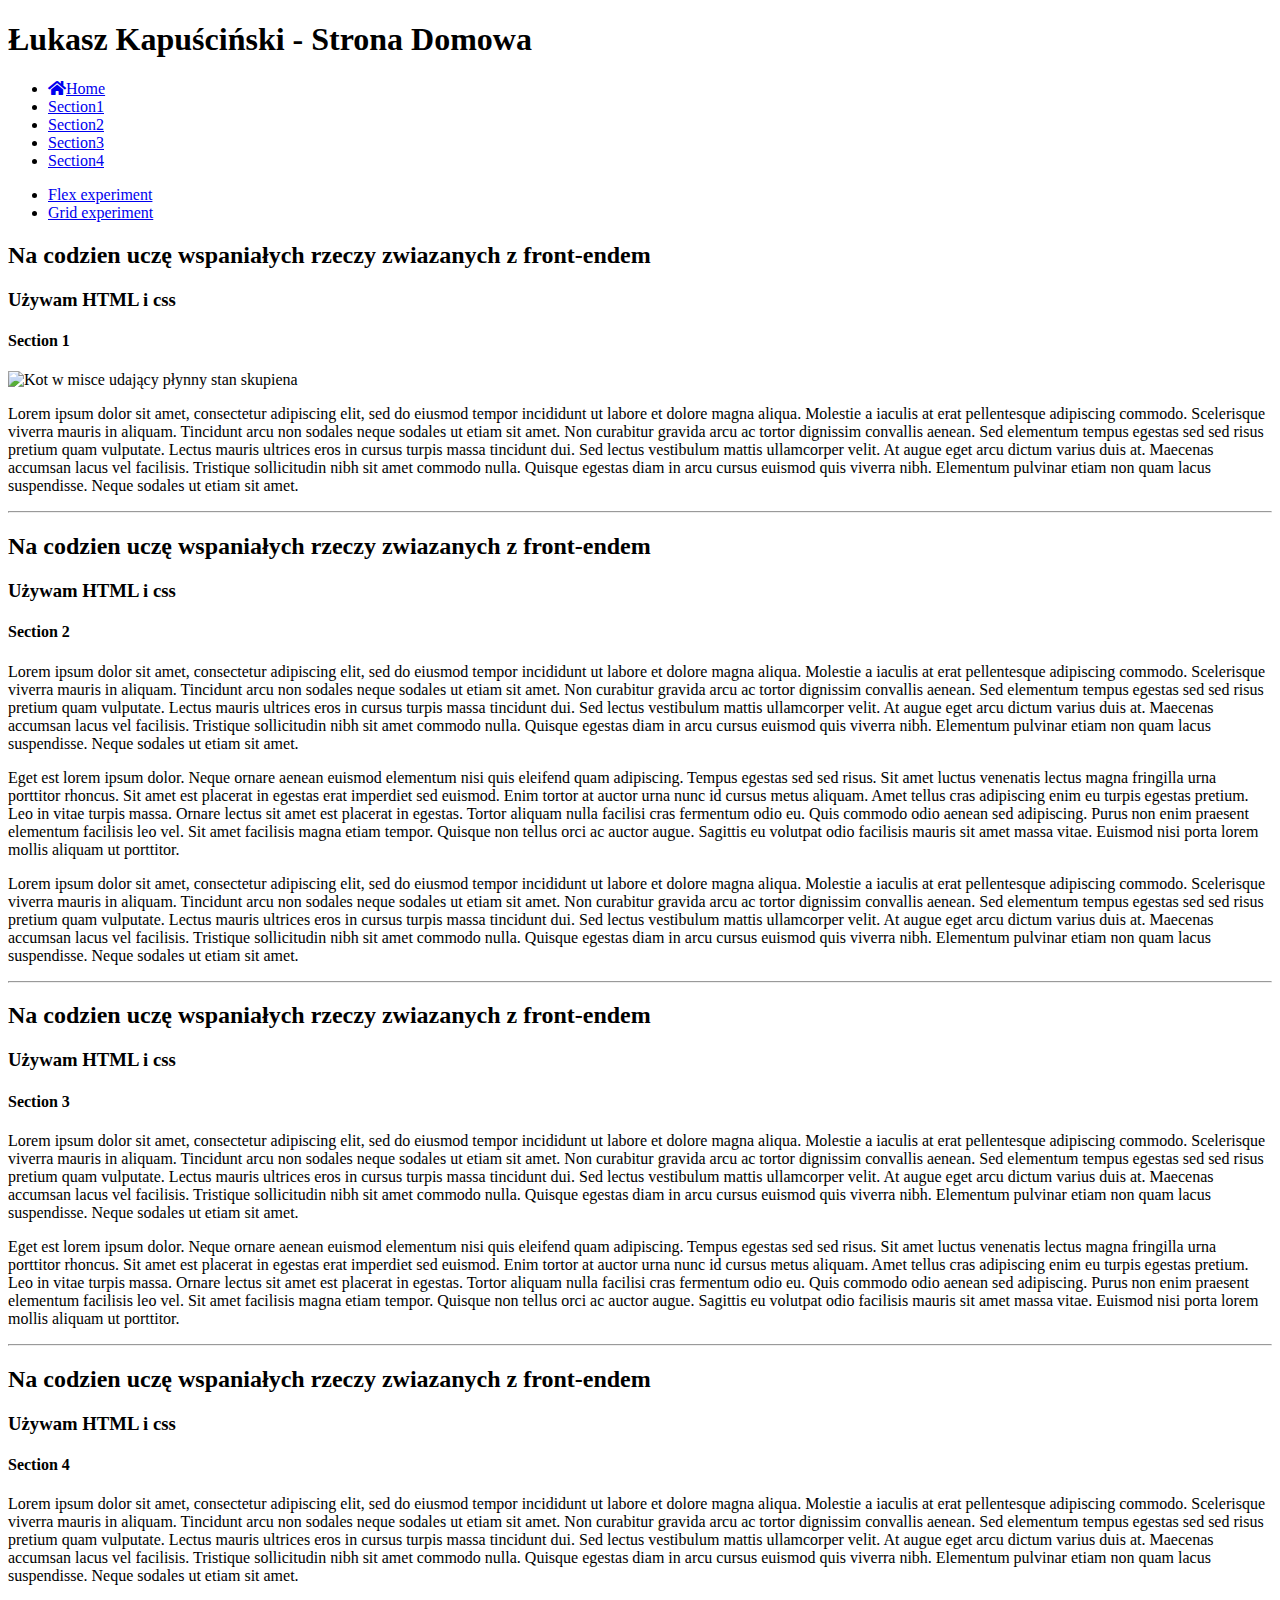
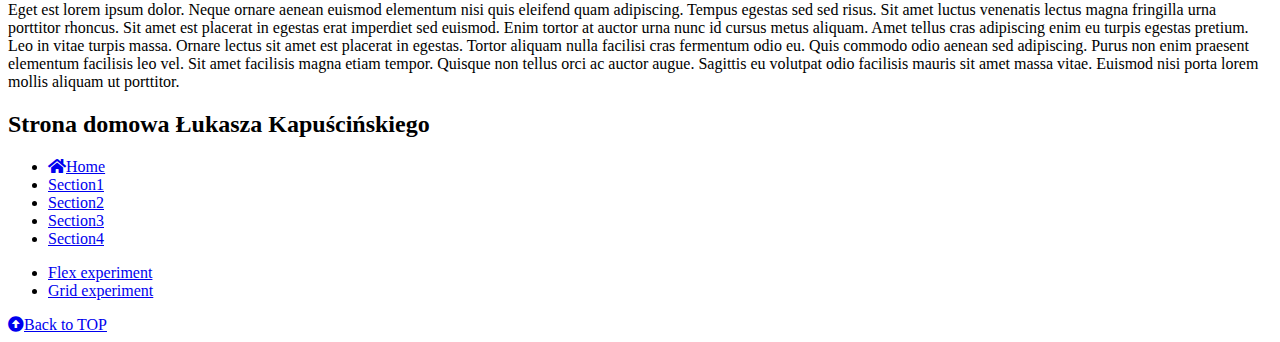
==== commit 1f011b08: "class name change 2" ====
--- a/index.html
+++ b/index.html
@@ -12,9 +12,9 @@
     <link href="https://fonts.googleapis.com/css?family=Poppins:400,700&display=swap&subset=latin-ext"
         rel="stylesheet" />
 
-    <!-- ~~~~~~~~~~~~~~~~~~~~~~~~~~~~~~~~~~ Style CSS ~~~~~~~~~~~~~~~~~~~~~~~~~~~~ -->
-    <link rel="stylesheet" href="CSS/normalize.css" type="text/css" />
-    <link rel="stylesheet" href="CSS/style.css" type="text/css" />
+    <!-- ~~~~~~~~~~~~~~~~~~~~~~~~~~~~~~~~~~ Style css ~~~~~~~~~~~~~~~~~~~~~~~~~~~~ -->
+    <link rel="stylesheet" href="css/normalize.css" type="text/css" />
+    <link rel="stylesheet" href="css/style.css" type="text/css" />
 </head>
 
 <body>
@@ -57,13 +57,13 @@
             <h2 class="section__title-l-size">
                 Na codzien uczę wspaniałych rzeczy zwiazanych z front-endem
             </h2>
-            <h3 class="section__title-m-size">Używam HTML i CSS</h3>
+            <h3 class="section__title-m-size">Używam HTML i css</h3>
 
             <article>
                 <h4 class="article__title-s-size">Section 1</h4>
                 <div class="container">
                     <div class="item">
-                        <img src="IMG/cat.jpg" class="image  " alt="Kot w misce udający płynny stan skupiena" />
+                        <img src="img/cat.jpg" class="image  " alt="Kot w misce udający płynny stan skupiena" />
                     </div>
                     <p class="article__paragraph item">
                         Lorem ipsum dolor sit amet, consectetur adipiscing elit, sed do
@@ -89,12 +89,12 @@
             <h2 class="section__title-l-size">
                 Na codzien uczę wspaniałych rzeczy zwiazanych z front-endem
             </h2>
-            <h3 class="section__title-m-size">Używam HTML i CSS</h3>
+            <h3 class="section__title-m-size">Używam HTML i css</h3>
 
             <article>
                 <h4 class="article__title-s-size">Section 2</h4>
                 <div class="container">
-                    <p class="article__paragraph item">
+                    <p class="article__paragraph item about__paragraph--js">
                         Lorem ipsum dolor sit amet, consectetur adipiscing elit, sed do
                         eiusmod tempor incididunt ut labore et dolore magna aliqua. Molestie
                         a iaculis at erat pellentesque adipiscing commodo. Scelerisque
@@ -148,7 +148,7 @@
             <h2 class="section__title-l-size">
                 Na codzien uczę wspaniałych rzeczy zwiazanych z front-endem
             </h2>
-            <h3 class="section__title-m-size">Używam HTML i CSS</h3>
+            <h3 class="section__title-m-size">Używam HTML i css</h3>
 
             <article>
                 <h4 class="article__title-s-size">Section 3</h4>
@@ -192,7 +192,7 @@
             <h2 class="section__title-l-size">
                 Na codzien uczę wspaniałych rzeczy zwiazanych z front-endem
             </h2>
-            <h3 class="section__title-m-size">Używam HTML i CSS</h3>
+            <h3 class="section__title-m-size">Używam HTML i css</h3>
             <article>
                 <h4 class="article__title-s-size">Section 4</h4>
                 <div class="container">
@@ -263,6 +263,7 @@
             <i class="fas fa-arrow-alt-circle-up button__icon"></i>Back to TOP</a>
 
     </footer>
+    <script src="main.js"></script>
 </body>
 
 </html>